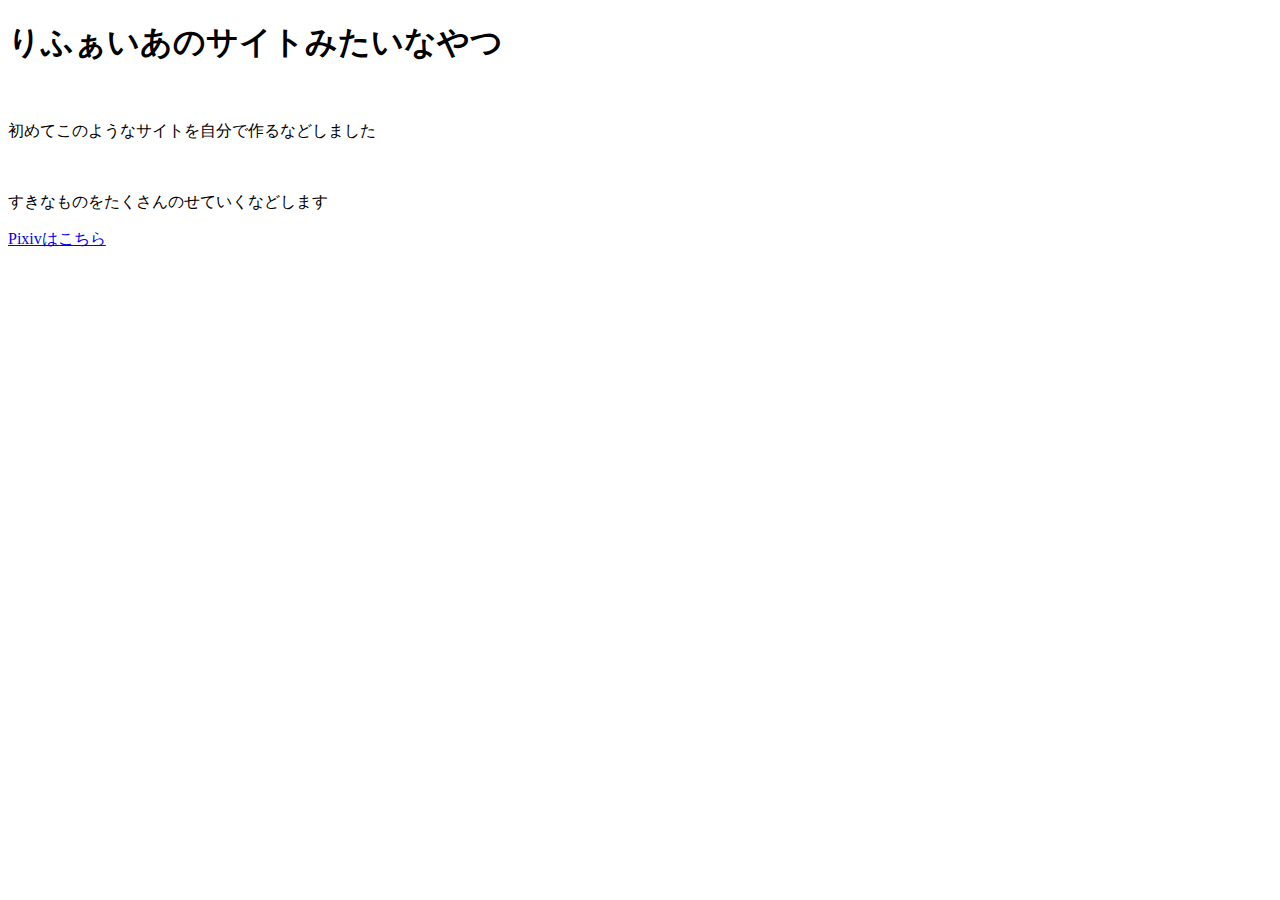
==== index.html @ e285d955 "内容はないよ" ====
<!DOCTYPE html>
<html>
    <head>
        <meta charset="utf-8">
        <meta name="viewport" content="width=device-width, initial-scale=1">
        <title>りふぁにゃどっとねっと</title>
        
    </head>
    <body>
        <h1>りふぁいあのサイトみたいなやつ</h1>
        <img src="C:\Users\refia\Desktop\練習用HTML\assets\github_readme_banner.png" alt="">
        <p>初めてこのようなサイトを自分で作るなどしました</p><br>
        <p>すきなものをたくさんのせていくなどします</p>
        <a href="https://www.pixiv.net/users/18753741">Pixivはこちら</a>
        
    </body>
</html>
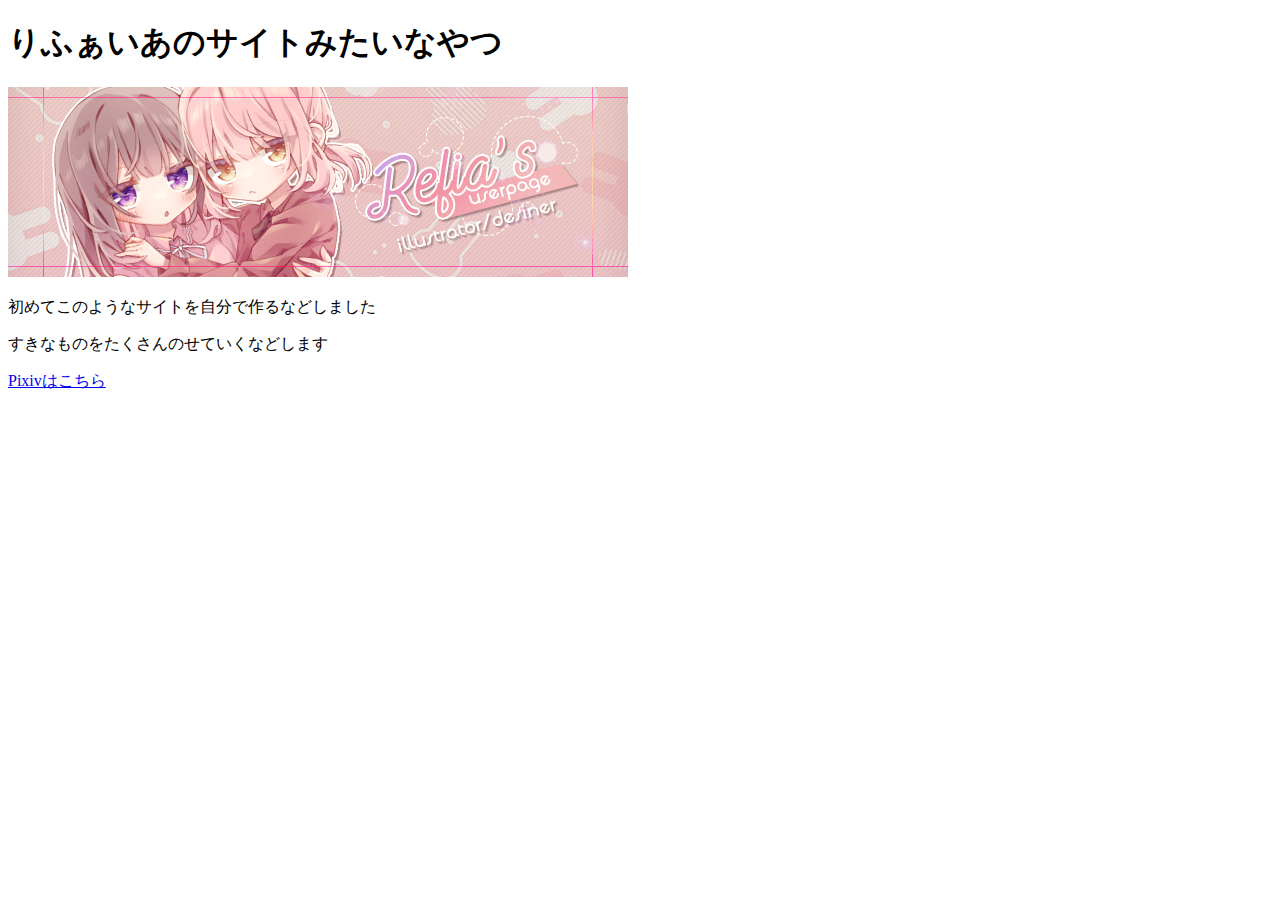
==== commit 0ff7a181: "リンクを修正" ====
--- a/index.html
+++ b/index.html
@@ -8,8 +8,8 @@
     </head>
     <body>
         <h1>りふぁいあのサイトみたいなやつ</h1>
-        <img src="C:\Users\refia\Desktop\練習用HTML\assets\github_readme_banner.png" alt="">
-        <p>初めてこのようなサイトを自分で作るなどしました</p><br>
+        <img src="/assets/github_readme_banner.png" alt="github_readme_banner">
+        <p>初めてこのようなサイトを自分で作るなどしました</p>
         <p>すきなものをたくさんのせていくなどします</p>
         <a href="https://www.pixiv.net/users/18753741">Pixivはこちら</a>
         
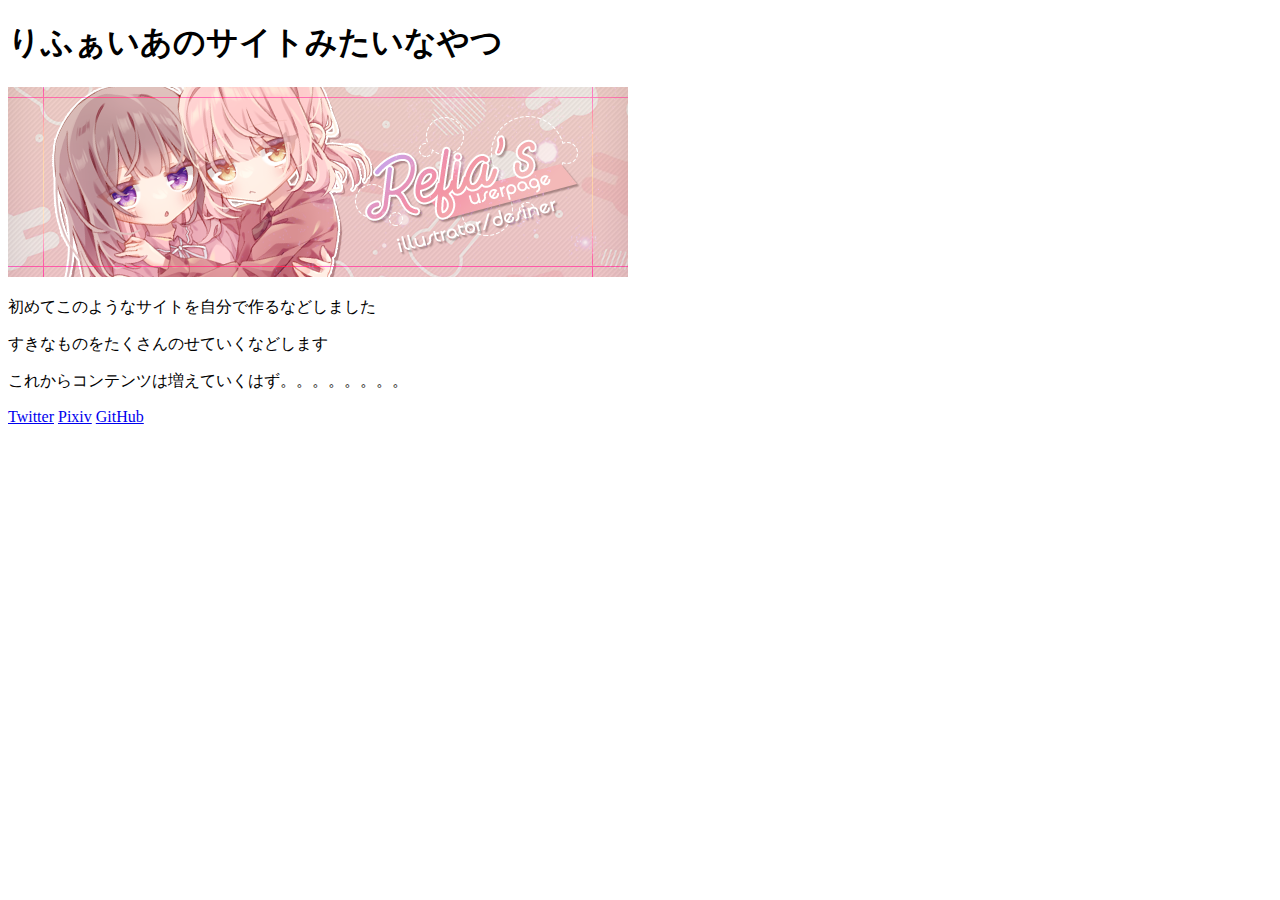
==== commit 9de1f78f: "簡易的にLinkを追加　まだ終わりではない" ====
--- a/index.html
+++ b/index.html
@@ -11,7 +11,11 @@
         <img src="/assets/github_readme_banner.png" alt="github_readme_banner">
         <p>初めてこのようなサイトを自分で作るなどしました</p>
         <p>すきなものをたくさんのせていくなどします</p>
-        <a href="https://www.pixiv.net/users/18753741">Pixivはこちら</a>
+        <p>これからコンテンツは増えていくはず。。。。。。。。</p>
+
+        <a href="https://twitter.com/shiromamashiro">Twitter</a>
+        <a href="https://www.pixiv.net/users/18753741">Pixiv</a>
+        <a href="https://github.com/refia72">GitHub</a>
         
     </body>
 </html>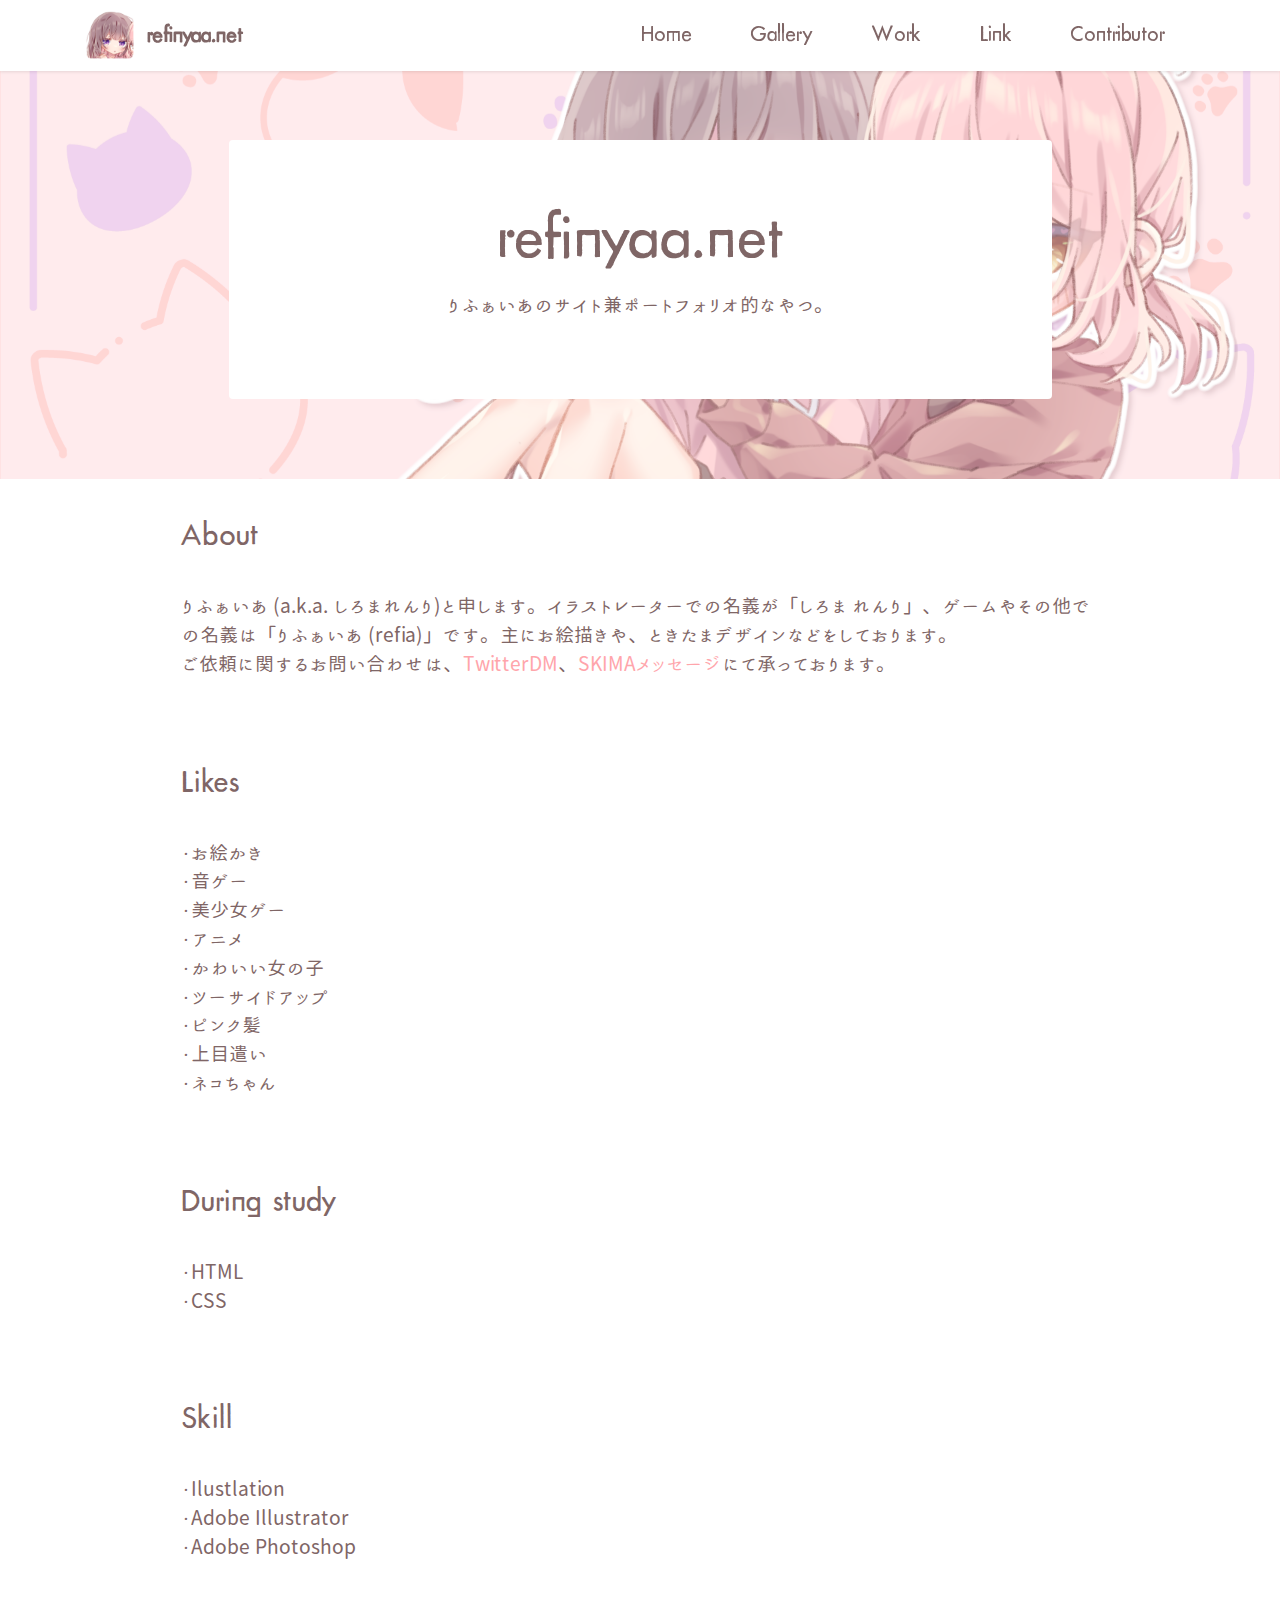
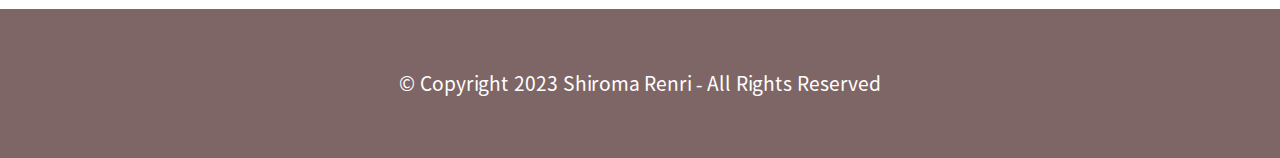
==== commit c1c413ab: "大幅に改変しました" ====
--- a/index.html
+++ b/index.html
@@ -1,21 +1,274 @@
 <!DOCTYPE html>
 <html>
-    <head>
-        <meta charset="utf-8">
-        <meta name="viewport" content="width=device-width, initial-scale=1">
-        <title>りふぁにゃどっとねっと</title>
-        
-    </head>
-    <body>
-        <h1>りふぁいあのサイトみたいなやつ</h1>
-        <img src="/assets/github_readme_banner.png" alt="github_readme_banner">
-        <p>初めてこのようなサイトを自分で作るなどしました</p>
-        <p>すきなものをたくさんのせていくなどします</p>
-        <p>これからコンテンツは増えていくはず。。。。。。。。</p>
-
-        <a href="https://twitter.com/shiromamashiro">Twitter</a>
-        <a href="https://www.pixiv.net/users/18753741">Pixiv</a>
-        <a href="https://github.com/refia72">GitHub</a>
-        
-    </body>
-</html>+  <head>
+    <!-- Site made with Mobirise Website Builder v5.8.0, https://mobirise.com -->
+    <meta charset="UTF-8" />
+    <meta http-equiv="X-UA-Compatible" content="IE=edge" />
+    <meta name="generator" content="Mobirise v5.8.0, mobirise.com" />
+    <meta
+      name="viewport"
+      content="width=device-width, initial-scale=1, minimum-scale=1"
+    />
+    <link
+      rel="shortcut icon"
+      href="assets/images/site-icon.png"
+      type="image/x-icon"
+    />
+    <meta name="description" content="" />
+
+    <title>Home</title>
+    <link rel="stylesheet" href="assets/bootstrap/css/bootstrap.min.css" />
+    <link rel="stylesheet" href="assets/bootstrap/css/bootstrap-grid.min.css" />
+    <link
+      rel="stylesheet"
+      href="assets/bootstrap/css/bootstrap-reboot.min.css"
+    />
+    <link rel="stylesheet" href="assets/parallax/jarallax.css" />
+    <link rel="stylesheet" href="assets/dropdown/css/style.css" />
+    <link rel="stylesheet" href="assets/socicon/css/styles.css" />
+    <link rel="stylesheet" href="assets/theme/css/style.css" />
+    <link href="assets/fonts/style.css" rel="stylesheet" />
+    <link
+      rel="preload"
+      as="style"
+      href="assets/mobirise/css/mbr-additional.css"
+    />
+    <link
+      rel="stylesheet"
+      href="assets/mobirise/css/mbr-additional.css"
+      type="text/css"
+    />
+  </head>
+  <body>
+    <section
+      data-bs-version="5.1"
+      class="menu menu1 cid-txlqwDf7pz"
+      once="menu"
+      id="menu1-2"
+    >
+      <nav class="navbar navbar-dropdown navbar-fixed-top navbar-expand-lg">
+        <div class="container">
+          <div class="navbar-brand">
+            <span class="navbar-logo">
+              <a href="index.html">
+                <img
+                  src="assets/images/site-icon.png"
+                  alt="Mobirise Website Builder"
+                  style="height: 3rem"
+                />
+              </a>
+            </span>
+            <span class="navbar-caption-wrap">
+              <a
+                class="navbar-caption text-danger text-primary display-4"
+                href="index.html"
+                >refinyaa.net</a
+              >
+            </span>
+          </div>
+          <button
+            class="navbar-toggler"
+            type="button"
+            data-toggle="collapse"
+            data-bs-toggle="collapse"
+            data-target="#navbarSupportedContent"
+            data-bs-target="#navbarSupportedContent"
+            aria-controls="navbarNavAltMarkup"
+            aria-expanded="false"
+            aria-label="Toggle navigation"
+          >
+            <div class="hamburger">
+              <span></span>
+              <span></span>
+              <span></span>
+              <span></span>
+            </div>
+          </button>
+          <div class="collapse navbar-collapse" id="navbarSupportedContent">
+            <ul
+              class="navbar-nav nav-dropdown nav-right"
+              data-app-modern-menu="true"
+            >
+              <li class="nav-item">
+                <a
+                  class="nav-link link text-danger text-primary display-4"
+                  href="index.html"
+                  >Home</a
+                >
+              </li>
+
+              <li class="nav-item">
+                <a
+                  class="nav-link link text-danger text-primary display-4"
+                  href="Gallery.html"
+                  >Gallery</a
+                >
+              </li>
+              <li class="nav-item">
+                <a
+                  class="nav-link link text-danger text-primary display-4"
+                  href="Work.html"
+                  >Work</a
+                >
+              </li>
+              <li class="nav-item">
+                <a
+                  class="nav-link link text-danger text-primary display-4"
+                  href="Link.html"
+                  >Link</a
+                >
+              </li>
+              <li class="nav-item">
+                <a
+                  class="nav-link link text-danger text-primary display-4"
+                  href="Contributor.html"
+                  >Contributor</a
+                >
+              </li>
+            </ul>
+          </div>
+        </div>
+      </nav>
+    </section>
+
+    <section
+      data-bs-version="5.1"
+      class="header12 cid-txlqCZ4Mmi mbr-parallax-background"
+      id="header12-3"
+    >
+      <div
+        class="mbr-overlay"
+        style="opacity: 0.3; background-color: rgb(255, 255, 255)"
+      ></div>
+      <div class="container">
+        <div class="row justify-content-center">
+          <div class="card col-12 col-md-12 col-lg-9">
+            <div class="card-wrapper">
+              <div class="card-box align-center">
+                <h1 class="card-title mbr-fonts-style mb-3 display-1">
+                  refinyaa.net<br />
+                </h1>
+                <p class="mbr-text mbr-fonts-style display-7">
+                  りふぁいあのサイト兼ポートフォリオ的なやつ。<br />
+                </p>
+              </div>
+            </div>
+          </div>
+        </div>
+      </div>
+    </section>
+
+    <section
+      data-bs-version="5.1"
+      class="content5 cid-txmIugR8KK"
+      id="content5-q"
+    >
+      <div class="container">
+        <div class="row justify-content-center">
+          <div class="col-md-12 col-lg-10">
+            <h4 class="mbr-section-subtitle mbr-fonts-style mb-4 display-5">
+              About
+            </h4>
+            <p class="mbr-text mbr-fonts-style display-7">
+              りふぁいあ (a.k.a.
+              しろまれんり)と申します。イラストレーターでの名義が「しろま
+              れんり」、ゲームやその他での名義は「りふぁいあ
+              (refia)」です。主にお絵描きや、ときたまデザインなどをしております。<br />ご依頼に関するお問い合わせは、<a
+                href="https://twitter.com/shiromamashiro"
+                class="text-primary"
+                target="_blank"
+                >TwitterDM</a
+              >、<a
+                href="https://skima.jp/profile?id=177930"
+                class="text-primary"
+                target="_blank"
+                >SKIMAメッセージ</a
+              >にて承っております。
+            </p>
+          </div>
+        </div>
+      </div>
+    </section>
+
+    <section
+      data-bs-version="5.1"
+      class="content5 cid-txmIuCW6CX"
+      id="content5-r"
+    >
+      <div class="container">
+        <div class="row justify-content-center">
+          <div class="col-md-12 col-lg-10">
+            <h4 class="mbr-section-subtitle mbr-fonts-style mb-4 display-5">
+              Likes
+            </h4>
+            <p class="mbr-text mbr-fonts-style display-7">
+              ・お絵かき <br />・音ゲー <br />・美少女ゲー <br />・アニメ
+              <br />・かわいい女の子 <br />・ツーサイドアップ
+              <br />・ピンク髪<br />・上目遣い<br />・ネコちゃん
+            </p>
+          </div>
+        </div>
+      </div>
+    </section>
+
+    <section
+      data-bs-version="5.1"
+      class="content5 cid-txmIuUqi4K"
+      id="content5-s"
+    >
+      <div class="container">
+        <div class="row justify-content-center">
+          <div class="col-md-12 col-lg-10">
+            <h4 class="mbr-section-subtitle mbr-fonts-style mb-4 display-5">
+              During study
+            </h4>
+            <p class="mbr-text mbr-fonts-style display-7">・HTML <br />・CSS</p>
+          </div>
+        </div>
+      </div>
+    </section>
+
+    <section
+      data-bs-version="5.1"
+      class="content5 cid-txmIv9cTzV"
+      id="content5-t"
+    >
+      <div class="container">
+        <div class="row justify-content-center">
+          <div class="col-md-12 col-lg-10">
+            <h4 class="mbr-section-subtitle mbr-fonts-style mb-4 display-5">
+              Skill
+            </h4>
+            <p class="mbr-text mbr-fonts-style display-7">
+              ・Ilustlation <br />・Adobe Illustrator <br />・Adobe Photoshop
+            </p>
+          </div>
+        </div>
+      </div>
+    </section>
+
+    <section
+      data-bs-version="5.1"
+      class="footer7 cid-txmFjhHbvr"
+      once="footers"
+      id="footer7-n"
+    >
+      <div class="container">
+        <div class="media-container-row align-center mbr-white">
+          <div class="col-12">
+            <p class="mbr-text mb-0 mbr-fonts-style display-7">
+              © Copyright 2023 Shiroma Renri - All Rights Reserved
+            </p>
+          </div>
+        </div>
+      </div>
+    </section>
+
+    <script src="assets/bootstrap/js/bootstrap.bundle.min.js"></script>
+    <script src="assets/parallax/jarallax.js"></script>
+    <script src="assets/smoothscroll/smooth-scroll.js"></script>
+    <script src="assets/ytplayer/index.js"></script>
+    <script src="assets/dropdown/js/navbar-dropdown.js"></script>
+    <script src="assets/theme/js/script.js"></script>
+  </body>
+</html>
--- a/assets/parallax/jarallax.css
+++ b/assets/parallax/jarallax.css
@@ -0,0 +1,15 @@
+.jarallax {
+    position: relative;
+    z-index: 0;
+}
+.jarallax > .jarallax-img {
+    position: absolute;
+    object-fit: cover;
+    /* support for plugin https://github.com/bfred-it/object-fit-images */
+    font-family: 'object-fit: cover;';
+    top: 0;
+    left: 0;
+    width: 100%;
+    height: 100%;
+    z-index: -1;
+}--- a/assets/dropdown/css/style.css
+++ b/assets/dropdown/css/style.css
@@ -0,0 +1,265 @@
+.navbar-dropdown {
+  left: 0;
+  padding: 0;
+  position: absolute;
+  right: 0;
+  top: 0;
+  transition: all 0.45s ease;
+  z-index: 1030;
+  background: #282828; }
+  .navbar-dropdown .navbar-logo {
+    margin-right: 0.8rem;
+    transition: margin 0.3s ease-in-out;
+    vertical-align: middle; }
+    .navbar-dropdown .navbar-logo img {
+      height: 3.125rem;
+      transition: all 0.3s ease-in-out; }
+    .navbar-dropdown .navbar-logo.mbr-iconfont {
+      font-size: 3.125rem;
+      line-height: 3.125rem; }
+  .navbar-dropdown .navbar-caption {
+    font-weight: 700;
+    white-space: normal;
+    vertical-align: -4px;
+    line-height: 3.125rem !important; }
+    .navbar-dropdown .navbar-caption, .navbar-dropdown .navbar-caption:hover {
+      color: inherit;
+      text-decoration: none; }
+  .navbar-dropdown .mbr-iconfont + .navbar-caption {
+    vertical-align: -1px; }
+  .navbar-dropdown.navbar-fixed-top {
+    position: fixed; }
+  .navbar-dropdown .navbar-brand span {
+    vertical-align: -4px; }
+  .navbar-dropdown.bg-color.transparent {
+    background: none; }
+  .navbar-dropdown.navbar-short .navbar-brand {
+    padding: 0.625rem 0; }
+    .navbar-dropdown.navbar-short .navbar-brand span {
+      vertical-align: -1px; }
+  .navbar-dropdown.navbar-short .navbar-caption {
+    line-height: 2.375rem !important;
+    vertical-align: -2px; }
+  .navbar-dropdown.navbar-short .navbar-logo {
+    margin-right: 0.5rem; }
+    .navbar-dropdown.navbar-short .navbar-logo img {
+      height: 2.375rem; }
+    .navbar-dropdown.navbar-short .navbar-logo.mbr-iconfont {
+      font-size: 2.375rem;
+      line-height: 2.375rem; }
+  .navbar-dropdown.navbar-short .mbr-table-cell {
+    height: 3.625rem; }
+  .navbar-dropdown .navbar-close {
+    left: 0.6875rem;
+    position: fixed;
+    top: 0.75rem;
+    z-index: 1000; }
+  .navbar-dropdown .hamburger-icon {
+    content: "";
+    display: inline-block;
+    vertical-align: middle;
+    width: 16px;
+    -webkit-box-shadow: 0 -6px 0 1px #282828,0 0 0 1px #282828,0 6px 0 1px #282828;
+    -moz-box-shadow: 0 -6px 0 1px #282828,0 0 0 1px #282828,0 6px 0 1px #282828;
+    box-shadow: 0 -6px 0 1px #282828,0 0 0 1px #282828,0 6px 0 1px #282828; }
+
+.dropdown-menu .dropdown-toggle[data-toggle="dropdown-submenu"]::after {
+  border-bottom: 0.35em solid transparent;
+  border-left: 0.35em solid;
+  border-right: 0;
+  border-top: 0.35em solid transparent;
+  margin-left: 0.3rem; }
+
+.dropdown-menu .dropdown-item:focus {
+  outline: 0; }
+
+.nav-dropdown {
+  font-size: 0.75rem;
+  font-weight: 500;
+  height: auto !important; }
+  .nav-dropdown .nav-btn {
+    padding-left: 1rem; }
+  .nav-dropdown .link {
+    margin: .667em 1.667em;
+    font-weight: 500;
+    padding: 0;
+    transition: color .2s ease-in-out; }
+    .nav-dropdown .link.dropdown-toggle {
+      margin-right: 2.583em; }
+      .nav-dropdown .link.dropdown-toggle::after {
+        margin-left: .25rem;
+        border-top: 0.35em solid;
+        border-right: 0.35em solid transparent;
+        border-left: 0.35em solid transparent;
+        border-bottom: 0; }
+      .nav-dropdown .link.dropdown-toggle[aria-expanded="true"] {
+        margin: 0;
+        padding: 0.667em 3.263em  0.667em 1.667em; }
+  .nav-dropdown .link::after,
+  .nav-dropdown .dropdown-item::after {
+    color: inherit; }
+  .nav-dropdown .btn {
+    font-size: 0.75rem;
+    font-weight: 700;
+    letter-spacing: 0;
+    margin-bottom: 0;
+    padding-left: 1.25rem;
+    padding-right: 1.25rem; }
+  .nav-dropdown .dropdown-menu {
+    border-radius: 0;
+    border: 0;
+    left: 0;
+    margin: 0;
+    padding-bottom: 1.25rem;
+    padding-top: 1.25rem;
+    position: relative; }
+  .nav-dropdown .dropdown-submenu {
+    margin-left: 0.125rem;
+    top: 0; }
+  .nav-dropdown .dropdown-item {
+    font-weight: 500;
+    line-height: 2;
+    padding: 0.3846em 4.615em 0.3846em 1.5385em;
+    position: relative;
+    transition: color .2s ease-in-out, background-color .2s ease-in-out; }
+    .nav-dropdown .dropdown-item::after {
+      margin-top: -0.3077em;
+      position: absolute;
+      right: 1.1538em;
+      top: 50%; }
+    .nav-dropdown .dropdown-item:focus, .nav-dropdown .dropdown-item:hover {
+      background: none; }
+
+@media (max-width: 767px) {
+  .nav-dropdown.navbar-toggleable-sm {
+    bottom: 0;
+    display: none;
+    left: 0;
+    overflow-x: hidden;
+    position: fixed;
+    top: 0;
+    transform: translateX(-100%);
+    -ms-transform: translateX(-100%);
+    -webkit-transform: translateX(-100%);
+    width: 18.75rem;
+    z-index: 999; } }
+.nav-dropdown.navbar-toggleable-xl {
+  bottom: 0;
+  display: none;
+  left: 0;
+  overflow-x: hidden;
+  position: fixed;
+  top: 0;
+  transform: translateX(-100%);
+  -ms-transform: translateX(-100%);
+  -webkit-transform: translateX(-100%);
+  width: 18.75rem;
+  z-index: 999; }
+
+.nav-dropdown-sm {
+  display: block !important;
+  overflow-x: hidden;
+  overflow: auto;
+  padding-top: 3.875rem; }
+  .nav-dropdown-sm::after {
+    content: "";
+    display: block;
+    height: 3rem;
+    width: 100%; }
+  .nav-dropdown-sm.collapse.in ~ .navbar-close {
+    display: block !important; }
+  .nav-dropdown-sm.collapsing, .nav-dropdown-sm.collapse.in {
+    transform: translateX(0);
+    -ms-transform: translateX(0);
+    -webkit-transform: translateX(0);
+    transition: all 0.25s ease-out;
+    -webkit-transition: all 0.25s ease-out;
+    background: #282828; }
+  .nav-dropdown-sm.collapsing[aria-expanded="false"] {
+    transform: translateX(-100%);
+    -ms-transform: translateX(-100%);
+    -webkit-transform: translateX(-100%); }
+  .nav-dropdown-sm .nav-item {
+    display: block;
+    margin-left: 0 !important;
+    padding-left: 0; }
+  .nav-dropdown-sm .link,
+  .nav-dropdown-sm .dropdown-item {
+    border-top: 1px dotted rgba(255, 255, 255, 0.1);
+    font-size: 0.8125rem;
+    line-height: 1.6;
+    margin: 0 !important;
+    padding: 0.875rem 2.4rem 0.875rem 1.5625rem !important;
+    position: relative;
+    white-space: normal; }
+    .nav-dropdown-sm .link:focus, .nav-dropdown-sm .link:hover,
+    .nav-dropdown-sm .dropdown-item:focus,
+    .nav-dropdown-sm .dropdown-item:hover {
+      background: rgba(0, 0, 0, 0.2) !important;
+      color: #c0a375; }
+  .nav-dropdown-sm .nav-btn {
+    position: relative;
+    padding: 1.5625rem 1.5625rem 0 1.5625rem; }
+    .nav-dropdown-sm .nav-btn::before {
+      border-top: 1px dotted rgba(255, 255, 255, 0.1);
+      content: "";
+      left: 0;
+      position: absolute;
+      top: 0;
+      width: 100%; }
+    .nav-dropdown-sm .nav-btn + .nav-btn {
+      padding-top: 0.625rem; }
+      .nav-dropdown-sm .nav-btn + .nav-btn::before {
+        display: none; }
+  .nav-dropdown-sm .btn {
+    padding: 0.625rem 0; }
+  .nav-dropdown-sm .dropdown-toggle[data-toggle="dropdown-submenu"]::after {
+    margin-left: .25rem;
+    border-top: 0.35em solid;
+    border-right: 0.35em solid transparent;
+    border-left: 0.35em solid transparent;
+    border-bottom: 0; }
+  .nav-dropdown-sm .dropdown-toggle[data-toggle="dropdown-submenu"][aria-expanded="true"]::after {
+    border-top: 0;
+    border-right: 0.35em solid transparent;
+    border-left: 0.35em solid transparent;
+    border-bottom: 0.35em solid; }
+  .nav-dropdown-sm .dropdown-menu {
+    margin: 0;
+    padding: 0;
+    position: relative;
+    top: 0;
+    left: 0;
+    width: 100%;
+    border: 0;
+    float: none;
+    border-radius: 0;
+    background: none; }
+  .nav-dropdown-sm .dropdown-submenu {
+    left: 100%;
+    margin-left: 0.125rem;
+    margin-top: -1.25rem;
+    top: 0; }
+
+.navbar-toggleable-sm .nav-dropdown .dropdown-menu {
+  position: absolute; }
+
+.navbar-toggleable-sm .nav-dropdown .dropdown-submenu {
+  left: 100%;
+  margin-left: 0.125rem;
+  margin-top: -1.25rem;
+  top: 0; }
+
+.navbar-toggleable-sm.opened .nav-dropdown .dropdown-menu {
+  position: relative; }
+
+.navbar-toggleable-sm.opened .nav-dropdown .dropdown-submenu {
+  left: 0;
+  margin-left: 00rem;
+  margin-top: 0rem;
+  top: 0; }
+
+.is-builder .nav-dropdown.collapsing {
+  transition: none !important; }
+
+
--- a/assets/socicon/css/styles.css
+++ b/assets/socicon/css/styles.css
@@ -0,0 +1,934 @@
+@charset "UTF-8";
+
+@font-face {
+  font-family: 'Socicon';
+  src:  url('../fonts/socicon.eot');
+  src:  url('../fonts/socicon.eot?#iefix') format('embedded-opentype'),
+    url('../fonts/socicon.woff2') format('woff2'),
+    url('../fonts/socicon.ttf') format('truetype'),
+    url('../fonts/socicon.woff') format('woff'),
+    url('../fonts/socicon.svg#socicon') format('svg');
+  font-weight: normal;
+  font-style: normal;
+  font-display: swap;
+}
+
+[data-icon]:before {
+  font-family: "socicon" !important;
+  content: attr(data-icon);
+  font-style: normal !important;
+  font-weight: normal !important;
+  font-variant: normal !important;
+  text-transform: none !important;
+  speak: none;
+  line-height: 1;
+  -webkit-font-smoothing: antialiased;
+  -moz-osx-font-smoothing: grayscale;
+}
+
+[class^="socicon-"], [class*=" socicon-"] {
+  /* use !important to prevent issues with browser extensions that change fonts */
+  font-family: 'Socicon' !important;
+  speak: none;
+  font-style: normal;
+  font-weight: normal;
+  font-variant: normal;
+  text-transform: none;
+  line-height: 1;
+
+  /* Better Font Rendering =========== */
+  -webkit-font-smoothing: antialiased;
+  -moz-osx-font-smoothing: grayscale;
+}
+
+.socicon-eitaa:before {
+  content: "\e97c";
+}
+.socicon-soroush:before {
+  content: "\e97d";
+}
+.socicon-bale:before {
+  content: "\e97e";
+}
+.socicon-zazzle:before {
+  content: "\e97b";
+}
+.socicon-society6:before {
+  content: "\e97a";
+}
+.socicon-redbubble:before {
+  content: "\e979";
+}
+.socicon-avvo:before {
+  content: "\e978";
+}
+.socicon-stitcher:before {
+  content: "\e977";
+}
+.socicon-googlehangouts:before {
+  content: "\e974";
+}
+.socicon-dlive:before {
+  content: "\e975";
+}
+.socicon-vsco:before {
+  content: "\e976";
+}
+.socicon-flipboard:before {
+  content: "\e973";
+}
+.socicon-ubuntu:before {
+  content: "\e958";
+}
+.socicon-artstation:before {
+  content: "\e959";
+}
+.socicon-invision:before {
+  content: "\e95a";
+}
+.socicon-torial:before {
+  content: "\e95b";
+}
+.socicon-collectorz:before {
+  content: "\e95c";
+}
+.socicon-seenthis:before {
+  content: "\e95d";
+}
+.socicon-googleplaymusic:before {
+  content: "\e95e";
+}
+.socicon-debian:before {
+  content: "\e95f";
+}
+.socicon-filmfreeway:before {
+  content: "\e960";
+}
+.socicon-gnome:before {
+  content: "\e961";
+}
+.socicon-itchio:before {
+  content: "\e962";
+}
+.socicon-jamendo:before {
+  content: "\e963";
+}
+.socicon-mix:before {
+  content: "\e964";
+}
+.socicon-sharepoint:before {
+  content: "\e965";
+}
+.socicon-tinder:before {
+  content: "\e966";
+}
+.socicon-windguru:before {
+  content: "\e967";
+}
+.socicon-cdbaby:before {
+  content: "\e968";
+}
+.socicon-elementaryos:before {
+  content: "\e969";
+}
+.socicon-stage32:before {
+  content: "\e96a";
+}
+.socicon-tiktok:before {
+  content: "\e96b";
+}
+.socicon-gitter:before {
+  content: "\e96c";
+}
+.socicon-letterboxd:before {
+  content: "\e96d";
+}
+.socicon-threema:before {
+  content: "\e96e";
+}
+.socicon-splice:before {
+  content: "\e96f";
+}
+.socicon-metapop:before {
+  content: "\e970";
+}
+.socicon-naver:before {
+  content: "\e971";
+}
+.socicon-remote:before {
+  content: "\e972";
+}
+.socicon-internet:before {
+  content: "\e957";
+}
+.socicon-moddb:before {
+  content: "\e94b";
+}
+.socicon-indiedb:before {
+  content: "\e94c";
+}
+.socicon-traxsource:before {
+  content: "\e94d";
+}
+.socicon-gamefor:before {
+  content: "\e94e";
+}
+.socicon-pixiv:before {
+  content: "\e94f";
+}
+.socicon-myanimelist:before {
+  content: "\e950";
+}
+.socicon-blackberry:before {
+  content: "\e951";
+}
+.socicon-wickr:before {
+  content: "\e952";
+}
+.socicon-spip:before {
+  content: "\e953";
+}
+.socicon-napster:before {
+  content: "\e954";
+}
+.socicon-beatport:before {
+  content: "\e955";
+}
+.socicon-hackerone:before {
+  content: "\e956";
+}
+.socicon-hackernews:before {
+  content: "\e946";
+}
+.socicon-smashwords:before {
+  content: "\e947";
+}
+.socicon-kobo:before {
+  content: "\e948";
+}
+.socicon-bookbub:before {
+  content: "\e949";
+}
+.socicon-mailru:before {
+  content: "\e94a";
+}
+.socicon-gitlab:before {
+  content: "\e945";
+}
+.socicon-instructables:before {
+  content: "\e944";
+}
+.socicon-portfolio:before {
+  content: "\e943";
+}
+.socicon-codered:before {
+  content: "\e940";
+}
+.socicon-origin:before {
+  content: "\e941";
+}
+.socicon-nextdoor:before {
+  content: "\e942";
+}
+.socicon-udemy:before {
+  content: "\e93f";
+}
+.socicon-livemaster:before {
+  content: "\e93e";
+}
+.socicon-crunchbase:before {
+  content: "\e93b";
+}
+.socicon-homefy:before {
+  content: "\e93c";
+}
+.socicon-calendly:before {
+  content: "\e93d";
+}
+.socicon-realtor:before {
+  content: "\e90f";
+}
+.socicon-tidal:before {
+  content: "\e910";
+}
+.socicon-qobuz:before {
+  content: "\e911";
+}
+.socicon-natgeo:before {
+  content: "\e912";
+}
+.socicon-mastodon:before {
+  content: "\e913";
+}
+.socicon-unsplash:before {
+  content: "\e914";
+}
+.socicon-homeadvisor:before {
+  content: "\e915";
+}
+.socicon-angieslist:before {
+  content: "\e916";
+}
+.socicon-codepen:before {
+  content: "\e917";
+}
+.socicon-slack:before {
+  content: "\e918";
+}
+.socicon-openaigym:before {
+  content: "\e919";
+}
+.socicon-logmein:before {
+  content: "\e91a";
+}
+.socicon-fiverr:before {
+  content: "\e91b";
+}
+.socicon-gotomeeting:before {
+  content: "\e91c";
+}
+.socicon-aliexpress:before {
+  content: "\e91d";
+}
+.socicon-guru:before {
+  content: "\e91e";
+}
+.socicon-appstore:before {
+  content: "\e91f";
+}
+.socicon-homes:before {
+  content: "\e920";
+}
+.socicon-zoom:before {
+  content: "\e921";
+}
+.socicon-alibaba:before {
+  content: "\e922";
+}
+.socicon-craigslist:before {
+  content: "\e923";
+}
+.socicon-wix:before {
+  content: "\e924";
+}
+.socicon-redfin:before {
+  content: "\e925";
+}
+.socicon-googlecalendar:before {
+  content: "\e926";
+}
+.socicon-shopify:before {
+  content: "\e927";
+}
+.socicon-freelancer:before {
+  content: "\e928";
+}
+.socicon-seedrs:before {
+  content: "\e929";
+}
+.socicon-bing:before {
+  content: "\e92a";
+}
+.socicon-doodle:before {
+  content: "\e92b";
+}
+.socicon-bonanza:before {
+  content: "\e92c";
+}
+.socicon-squarespace:before {
+  content: "\e92d";
+}
+.socicon-toptal:before {
+  content: "\e92e";
+}
+.socicon-gust:before {
+  content: "\e92f";
+}
+.socicon-ask:before {
+  content: "\e930";
+}
+.socicon-trulia:before {
+  content: "\e931";
+}
+.socicon-loomly:before {
+  content: "\e932";
+}
+.socicon-ghost:before {
+  content: "\e933";
+}
+.socicon-upwork:before {
+  content: "\e934";
+}
+.socicon-fundable:before {
+  content: "\e935";
+}
+.socicon-booking:before {
+  content: "\e936";
+}
+.socicon-googlemaps:before {
+  content: "\e937";
+}
+.socicon-zillow:before {
+  content: "\e938";
+}
+.socicon-niconico:before {
+  content: "\e939";
+}
+.socicon-toneden:before {
+  content: "\e93a";
+}
+.socicon-augment:before {
+  content: "\e908";
+}
+.socicon-bitbucket:before {
+  content: "\e909";
+}
+.socicon-fyuse:before {
+  content: "\e90a";
+}
+.socicon-yt-gaming:before {
+  content: "\e90b";
+}
+.socicon-sketchfab:before {
+  content: "\e90c";
+}
+.socicon-mobcrush:before {
+  content: "\e90d";
+}
+.socicon-microsoft:before {
+  content: "\e90e";
+}
+.socicon-pandora:before {
+  content: "\e907";
+}
+.socicon-messenger:before {
+  content: "\e906";
+}
+.socicon-gamewisp:before {
+  content: "\e905";
+}
+.socicon-bloglovin:before {
+  content: "\e904";
+}
+.socicon-tunein:before {
+  content: "\e903";
+}
+.socicon-gamejolt:before {
+  content: "\e901";
+}
+.socicon-trello:before {
+  content: "\e902";
+}
+.socicon-spreadshirt:before {
+  content: "\e900";
+}
+.socicon-500px:before {
+  content: "\e000";
+}
+.socicon-8tracks:before {
+  content: "\e001";
+}
+.socicon-airbnb:before {
+  content: "\e002";
+}
+.socicon-alliance:before {
+  content: "\e003";
+}
+.socicon-amazon:before {
+  content: "\e004";
+}
+.socicon-amplement:before {
+  content: "\e005";
+}
+.socicon-android:before {
+  content: "\e006";
+}
+.socicon-angellist:before {
+  content: "\e007";
+}
+.socicon-apple:before {
+  content: "\e008";
+}
+.socicon-appnet:before {
+  content: "\e009";
+}
+.socicon-baidu:before {
+  content: "\e00a";
+}
+.socicon-bandcamp:before {
+  content: "\e00b";
+}
+.socicon-battlenet:before {
+  content: "\e00c";
+}
+.socicon-mixer:before {
+  content: "\e00d";
+}
+.socicon-bebee:before {
+  content: "\e00e";
+}
+.socicon-bebo:before {
+  content: "\e00f";
+}
+.socicon-behance:before {
+  content: "\e010";
+}
+.socicon-blizzard:before {
+  content: "\e011";
+}
+.socicon-blogger:before {
+  content: "\e012";
+}
+.socicon-buffer:before {
+  content: "\e013";
+}
+.socicon-chrome:before {
+  content: "\e014";
+}
+.socicon-coderwall:before {
+  content: "\e015";
+}
+.socicon-curse:before {
+  content: "\e016";
+}
+.socicon-dailymotion:before {
+  content: "\e017";
+}
+.socicon-deezer:before {
+  content: "\e018";
+}
+.socicon-delicious:before {
+  content: "\e019";
+}
+.socicon-deviantart:before {
+  content: "\e01a";
+}
+.socicon-diablo:before {
+  content: "\e01b";
+}
+.socicon-digg:before {
+  content: "\e01c";
+}
+.socicon-discord:before {
+  content: "\e01d";
+}
+.socicon-disqus:before {
+  content: "\e01e";
+}
+.socicon-douban:before {
+  content: "\e01f";
+}
+.socicon-draugiem:before {
+  content: "\e020";
+}
+.socicon-dribbble:before {
+  content: "\e021";
+}
+.socicon-drupal:before {
+  content: "\e022";
+}
+.socicon-ebay:before {
+  content: "\e023";
+}
+.socicon-ello:before {
+  content: "\e024";
+}
+.socicon-endomodo:before {
+  content: "\e025";
+}
+.socicon-envato:before {
+  content: "\e026";
+}
+.socicon-etsy:before {
+  content: "\e027";
+}
+.socicon-facebook:before {
+  content: "\e028";
+}
+.socicon-feedburner:before {
+  content: "\e029";
+}
+.socicon-filmweb:before {
+  content: "\e02a";
+}
+.socicon-firefox:before {
+  content: "\e02b";
+}
+.socicon-flattr:before {
+  content: "\e02c";
+}
+.socicon-flickr:before {
+  content: "\e02d";
+}
+.socicon-formulr:before {
+  content: "\e02e";
+}
+.socicon-forrst:before {
+  content: "\e02f";
+}
+.socicon-foursquare:before {
+  content: "\e030";
+}
+.socicon-friendfeed:before {
+  content: "\e031";
+}
+.socicon-github:before {
+  content: "\e032";
+}
+.socicon-goodreads:before {
+  content: "\e033";
+}
+.socicon-google:before {
+  content: "\e034";
+}
+.socicon-googlescholar:before {
+  content: "\e035";
+}
+.socicon-googlegroups:before {
+  content: "\e036";
+}
+.socicon-googlephotos:before {
+  content: "\e037";
+}
+.socicon-googleplus:before {
+  content: "\e038";
+}
+.socicon-grooveshark:before {
+  content: "\e039";
+}
+.socicon-hackerrank:before {
+  content: "\e03a";
+}
+.socicon-hearthstone:before {
+  content: "\e03b";
+}
+.socicon-hellocoton:before {
+  content: "\e03c";
+}
+.socicon-heroes:before {
+  content: "\e03d";
+}
+.socicon-smashcast:before {
+  content: "\e03e";
+}
+.socicon-horde:before {
+  content: "\e03f";
+}
+.socicon-houzz:before {
+  content: "\e040";
+}
+.socicon-icq:before {
+  content: "\e041";
+}
+.socicon-identica:before {
+  content: "\e042";
+}
+.socicon-imdb:before {
+  content: "\e043";
+}
+.socicon-instagram:before {
+  content: "\e044";
+}
+.socicon-issuu:before {
+  content: "\e045";
+}
+.socicon-istock:before {
+  content: "\e046";
+}
+.socicon-itunes:before {
+  content: "\e047";
+}
+.socicon-keybase:before {
+  content: "\e048";
+}
+.socicon-lanyrd:before {
+  content: "\e049";
+}
+.socicon-lastfm:before {
+  content: "\e04a";
+}
+.socicon-line:before {
+  content: "\e04b";
+}
+.socicon-linkedin:before {
+  content: "\e04c";
+}
+.socicon-livejournal:before {
+  content: "\e04d";
+}
+.socicon-lyft:before {
+  content: "\e04e";
+}
+.socicon-macos:before {
+  content: "\e04f";
+}
+.socicon-mail:before {
+  content: "\e050";
+}
+.socicon-medium:before {
+  content: "\e051";
+}
+.socicon-meetup:before {
+  content: "\e052";
+}
+.socicon-mixcloud:before {
+  content: "\e053";
+}
+.socicon-modelmayhem:before {
+  content: "\e054";
+}
+.socicon-mumble:before {
+  content: "\e055";
+}
+.socicon-myspace:before {
+  content: "\e056";
+}
+.socicon-newsvine:before {
+  content: "\e057";
+}
+.socicon-nintendo:before {
+  content: "\e058";
+}
+.socicon-npm:before {
+  content: "\e059";
+}
+.socicon-odnoklassniki:before {
+  content: "\e05a";
+}
+.socicon-openid:before {
+  content: "\e05b";
+}
+.socicon-opera:before {
+  content: "\e05c";
+}
+.socicon-outlook:before {
+  content: "\e05d";
+}
+.socicon-overwatch:before {
+  content: "\e05e";
+}
+.socicon-patreon:before {
+  content: "\e05f";
+}
+.socicon-paypal:before {
+  content: "\e060";
+}
+.socicon-periscope:before {
+  content: "\e061";
+}
+.socicon-persona:before {
+  content: "\e062";
+}
+.socicon-pinterest:before {
+  content: "\e063";
+}
+.socicon-play:before {
+  content: "\e064";
+}
+.socicon-player:before {
+  content: "\e065";
+}
+.socicon-playstation:before {
+  content: "\e066";
+}
+.socicon-pocket:before {
+  content: "\e067";
+}
+.socicon-qq:before {
+  content: "\e068";
+}
+.socicon-quora:before {
+  content: "\e069";
+}
+.socicon-raidcall:before {
+  content: "\e06a";
+}
+.socicon-ravelry:before {
+  content: "\e06b";
+}
+.socicon-reddit:before {
+  content: "\e06c";
+}
+.socicon-renren:before {
+  content: "\e06d";
+}
+.socicon-researchgate:before {
+  content: "\e06e";
+}
+.socicon-residentadvisor:before {
+  content: "\e06f";
+}
+.socicon-reverbnation:before {
+  content: "\e070";
+}
+.socicon-rss:before {
+  content: "\e071";
+}
+.socicon-sharethis:before {
+  content: "\e072";
+}
+.socicon-skype:before {
+  content: "\e073";
+}
+.socicon-slideshare:before {
+  content: "\e074";
+}
+.socicon-smugmug:before {
+  content: "\e075";
+}
+.socicon-snapchat:before {
+  content: "\e076";
+}
+.socicon-songkick:before {
+  content: "\e077";
+}
+.socicon-soundcloud:before {
+  content: "\e078";
+}
+.socicon-spotify:before {
+  content: "\e079";
+}
+.socicon-stackexchange:before {
+  content: "\e07a";
+}
+.socicon-stackoverflow:before {
+  content: "\e07b";
+}
+.socicon-starcraft:before {
+  content: "\e07c";
+}
+.socicon-stayfriends:before {
+  content: "\e07d";
+}
+.socicon-steam:before {
+  content: "\e07e";
+}
+.socicon-storehouse:before {
+  content: "\e07f";
+}
+.socicon-strava:before {
+  content: "\e080";
+}
+.socicon-streamjar:before {
+  content: "\e081";
+}
+.socicon-stumbleupon:before {
+  content: "\e082";
+}
+.socicon-swarm:before {
+  content: "\e083";
+}
+.socicon-teamspeak:before {
+  content: "\e084";
+}
+.socicon-teamviewer:before {
+  content: "\e085";
+}
+.socicon-technorati:before {
+  content: "\e086";
+}
+.socicon-telegram:before {
+  content: "\e087";
+}
+.socicon-tripadvisor:before {
+  content: "\e088";
+}
+.socicon-tripit:before {
+  content: "\e089";
+}
+.socicon-triplej:before {
+  content: "\e08a";
+}
+.socicon-tumblr:before {
+  content: "\e08b";
+}
+.socicon-twitch:before {
+  content: "\e08c";
+}
+.socicon-twitter:before {
+  content: "\e08d";
+}
+.socicon-uber:before {
+  content: "\e08e";
+}
+.socicon-ventrilo:before {
+  content: "\e08f";
+}
+.socicon-viadeo:before {
+  content: "\e090";
+}
+.socicon-viber:before {
+  content: "\e091";
+}
+.socicon-viewbug:before {
+  content: "\e092";
+}
+.socicon-vimeo:before {
+  content: "\e093";
+}
+.socicon-vine:before {
+  content: "\e094";
+}
+.socicon-vkontakte:before {
+  content: "\e095";
+}
+.socicon-warcraft:before {
+  content: "\e096";
+}
+.socicon-wechat:before {
+  content: "\e097";
+}
+.socicon-weibo:before {
+  content: "\e098";
+}
+.socicon-whatsapp:before {
+  content: "\e099";
+}
+.socicon-wikipedia:before {
+  content: "\e09a";
+}
+.socicon-windows:before {
+  content: "\e09b";
+}
+.socicon-wordpress:before {
+  content: "\e09c";
+}
+.socicon-wykop:before {
+  content: "\e09d";
+}
+.socicon-xbox:before {
+  content: "\e09e";
+}
+.socicon-xing:before {
+  content: "\e09f";
+}
+.socicon-yahoo:before {
+  content: "\e0a0";
+}
+.socicon-yammer:before {
+  content: "\e0a1";
+}
+.socicon-yandex:before {
+  content: "\e0a2";
+}
+.socicon-yelp:before {
+  content: "\e0a3";
+}
+.socicon-younow:before {
+  content: "\e0a4";
+}
+.socicon-youtube:before {
+  content: "\e0a5";
+}
+.socicon-zapier:before {
+  content: "\e0a6";
+}
+.socicon-zerply:before {
+  content: "\e0a7";
+}
+.socicon-zomato:before {
+  content: "\e0a8";
+}
+.socicon-zynga:before {
+  content: "\e0a9";
+}
--- a/assets/theme/css/style.css
+++ b/assets/theme/css/style.css
@@ -0,0 +1,961 @@
+@charset "UTF-8";
+section {
+  background-color: #ffffff;
+}
+
+body {
+  font-style: normal;
+  line-height: 1.5;
+  font-weight: 400;
+  color: #232323;
+  position: relative;
+}
+
+button {
+  background-color: transparent;
+  border-color: transparent;
+}
+
+section,
+.container,
+.container-fluid {
+  position: relative;
+  word-wrap: break-word;
+}
+
+a.mbr-iconfont:hover {
+  text-decoration: none;
+}
+
+.article .lead p,
+.article .lead ul,
+.article .lead ol,
+.article .lead pre,
+.article .lead blockquote {
+  margin-bottom: 0;
+}
+
+a {
+  font-style: normal;
+  font-weight: 400;
+  cursor: pointer;
+}
+a, a:hover {
+  text-decoration: none;
+}
+
+.mbr-section-title {
+  font-style: normal;
+  line-height: 1.3;
+}
+
+.mbr-section-subtitle {
+  line-height: 1.3;
+}
+
+.mbr-text {
+  font-style: normal;
+  line-height: 1.7;
+}
+
+h1,
+h2,
+h3,
+h4,
+h5,
+h6,
+.display-1,
+.display-2,
+.display-4,
+.display-5,
+.display-7,
+span,
+p,
+a {
+  line-height: 1;
+  word-break: break-word;
+  word-wrap: break-word;
+  font-weight: 400;
+}
+
+b,
+strong {
+  font-weight: bold;
+}
+
+input:-webkit-autofill, input:-webkit-autofill:hover, input:-webkit-autofill:focus, input:-webkit-autofill:active {
+  transition-delay: 9999s;
+  -webkit-transition-property: background-color, color;
+  transition-property: background-color, color;
+}
+
+textarea[type=hidden] {
+  display: none;
+}
+
+section {
+  background-position: 50% 50%;
+  background-repeat: no-repeat;
+  background-size: cover;
+}
+section .mbr-background-video,
+section .mbr-background-video-preview {
+  position: absolute;
+  bottom: 0;
+  left: 0;
+  right: 0;
+  top: 0;
+}
+
+.hidden {
+  visibility: hidden;
+}
+
+.mbr-z-index20 {
+  z-index: 20;
+}
+
+/*! Base colors */
+.mbr-white {
+  color: #ffffff;
+}
+
+.mbr-black {
+  color: #111111;
+}
+
+.mbr-bg-white {
+  background-color: #ffffff;
+}
+
+.mbr-bg-black {
+  background-color: #000000;
+}
+
+/*! Text-aligns */
+.align-left {
+  text-align: left;
+}
+
+.align-center {
+  text-align: center;
+}
+
+.align-right {
+  text-align: right;
+}
+
+/*! Font-weight  */
+.mbr-light {
+  font-weight: 300;
+}
+
+.mbr-regular {
+  font-weight: 400;
+}
+
+.mbr-semibold {
+  font-weight: 500;
+}
+
+.mbr-bold {
+  font-weight: 700;
+}
+
+/*! Media  */
+.media-content {
+  flex-basis: 100%;
+}
+
+.media-container-row {
+  display: flex;
+  flex-direction: row;
+  flex-wrap: wrap;
+  justify-content: center;
+  align-content: center;
+  align-items: start;
+}
+.media-container-row .media-size-item {
+  width: 400px;
+}
+
+.media-container-column {
+  display: flex;
+  flex-direction: column;
+  flex-wrap: wrap;
+  justify-content: center;
+  align-content: center;
+  align-items: stretch;
+}
+.media-container-column > * {
+  width: 100%;
+}
+
+@media (min-width: 992px) {
+  .media-container-row {
+    flex-wrap: nowrap;
+  }
+}
+figure {
+  margin-bottom: 0;
+  overflow: hidden;
+}
+
+figure[mbr-media-size] {
+  transition: width 0.1s;
+}
+
+img,
+iframe {
+  display: block;
+  width: 100%;
+}
+
+.card {
+  background-color: transparent;
+  border: none;
+}
+
+.card-box {
+  width: 100%;
+}
+
+.card-img {
+  text-align: center;
+  flex-shrink: 0;
+  -webkit-flex-shrink: 0;
+}
+
+.media {
+  max-width: 100%;
+  margin: 0 auto;
+}
+
+.mbr-figure {
+  align-self: center;
+}
+
+.media-container > div {
+  max-width: 100%;
+}
+
+.mbr-figure img,
+.card-img img {
+  width: 100%;
+}
+
+@media (max-width: 991px) {
+  .media-size-item {
+    width: auto !important;
+  }
+
+  .media {
+    width: auto;
+  }
+
+  .mbr-figure {
+    width: 100% !important;
+  }
+}
+/*! Buttons */
+.mbr-section-btn {
+  margin-left: -0.6rem;
+  margin-right: -0.6rem;
+  font-size: 0;
+}
+
+.btn {
+  font-weight: 600;
+  border-width: 1px;
+  font-style: normal;
+  margin: 0.6rem 0.6rem;
+  white-space: normal;
+  transition: all 0.2s ease-in-out;
+  display: inline-flex;
+  align-items: center;
+  justify-content: center;
+  word-break: break-word;
+}
+
+.btn-sm {
+  font-weight: 600;
+  letter-spacing: 0px;
+  transition: all 0.3s ease-in-out;
+}
+
+.btn-md {
+  font-weight: 600;
+  letter-spacing: 0px;
+  transition: all 0.3s ease-in-out;
+}
+
+.btn-lg {
+  font-weight: 600;
+  letter-spacing: 0px;
+  transition: all 0.3s ease-in-out;
+}
+
+.btn-form {
+  margin: 0;
+}
+.btn-form:hover {
+  cursor: pointer;
+}
+
+nav .mbr-section-btn {
+  margin-left: 0rem;
+  margin-right: 0rem;
+}
+
+/*! Btn icon margin */
+.btn .mbr-iconfont,
+.btn.btn-sm .mbr-iconfont {
+  order: 1;
+  cursor: pointer;
+  margin-left: 0.5rem;
+  vertical-align: sub;
+}
+
+.btn.btn-md .mbr-iconfont,
+.btn.btn-md .mbr-iconfont {
+  margin-left: 0.8rem;
+}
+
+.mbr-regular {
+  font-weight: 400;
+}
+
+.mbr-semibold {
+  font-weight: 500;
+}
+
+.mbr-bold {
+  font-weight: 700;
+}
+
+[type=submit] {
+  -webkit-appearance: none;
+}
+
+/*! Full-screen */
+.mbr-fullscreen .mbr-overlay {
+  min-height: 100vh;
+}
+
+.mbr-fullscreen {
+  display: flex;
+  display: -moz-flex;
+  display: -ms-flex;
+  display: -o-flex;
+  align-items: center;
+  min-height: 100vh;
+  padding-top: 3rem;
+  padding-bottom: 3rem;
+}
+
+/*! Map */
+.map {
+  height: 25rem;
+  position: relative;
+}
+.map iframe {
+  width: 100%;
+  height: 100%;
+}
+
+/*! Scroll to top arrow */
+.mbr-arrow-up {
+  bottom: 25px;
+  right: 90px;
+  position: fixed;
+  text-align: right;
+  z-index: 5000;
+  color: #ffffff;
+  font-size: 22px;
+}
+
+.mbr-arrow-up a {
+  background: rgba(0, 0, 0, 0.2);
+  border-radius: 50%;
+  color: #fff;
+  display: inline-block;
+  height: 60px;
+  width: 60px;
+  border: 2px solid #fff;
+  outline-style: none !important;
+  position: relative;
+  text-decoration: none;
+  transition: all 0.3s ease-in-out;
+  cursor: pointer;
+  text-align: center;
+}
+.mbr-arrow-up a:hover {
+  background-color: rgba(0, 0, 0, 0.4);
+}
+.mbr-arrow-up a i {
+  line-height: 60px;
+}
+
+.mbr-arrow-up-icon {
+  display: block;
+  color: #fff;
+}
+
+.mbr-arrow-up-icon::before {
+  content: "›";
+  display: inline-block;
+  font-family: serif;
+  font-size: 22px;
+  line-height: 1;
+  font-style: normal;
+  position: relative;
+  top: 6px;
+  left: -4px;
+  transform: rotate(-90deg);
+}
+
+/*! Arrow Down */
+.mbr-arrow {
+  position: absolute;
+  bottom: 45px;
+  left: 50%;
+  width: 60px;
+  height: 60px;
+  cursor: pointer;
+  background-color: rgba(80, 80, 80, 0.5);
+  border-radius: 50%;
+  transform: translateX(-50%);
+}
+@media (max-width: 767px) {
+  .mbr-arrow {
+    display: none;
+  }
+}
+.mbr-arrow > a {
+  display: inline-block;
+  text-decoration: none;
+  outline-style: none;
+  -webkit-animation: arrowdown 1.7s ease-in-out infinite;
+          animation: arrowdown 1.7s ease-in-out infinite;
+  color: #ffffff;
+}
+.mbr-arrow > a > i {
+  position: absolute;
+  top: -2px;
+  left: 15px;
+  font-size: 2rem;
+}
+
+#scrollToTop a i::before {
+  content: "";
+  position: absolute;
+  display: block;
+  border-bottom: 2.5px solid #fff;
+  border-left: 2.5px solid #fff;
+  width: 27.8%;
+  height: 27.8%;
+  left: 50%;
+  top: 51%;
+  transform: translateY(-30%) translateX(-50%) rotate(135deg);
+}
+
+@keyframes arrowdown {
+  0% {
+    transform: translateY(0px);
+  }
+  50% {
+    transform: translateY(-5px);
+  }
+  100% {
+    transform: translateY(0px);
+  }
+}
+@-webkit-keyframes arrowdown {
+  0% {
+    transform: translateY(0px);
+  }
+  50% {
+    transform: translateY(-5px);
+  }
+  100% {
+    transform: translateY(0px);
+  }
+}
+@media (max-width: 500px) {
+  .mbr-arrow-up {
+    left: 0;
+    right: 0;
+    text-align: center;
+  }
+}
+/*Gradients animation*/
+@keyframes gradient-animation {
+  from {
+    background-position: 0% 100%;
+    -webkit-animation-timing-function: ease-in-out;
+            animation-timing-function: ease-in-out;
+  }
+  to {
+    background-position: 100% 0%;
+    -webkit-animation-timing-function: ease-in-out;
+            animation-timing-function: ease-in-out;
+  }
+}
+@-webkit-keyframes gradient-animation {
+  from {
+    background-position: 0% 100%;
+    -webkit-animation-timing-function: ease-in-out;
+            animation-timing-function: ease-in-out;
+  }
+  to {
+    background-position: 100% 0%;
+    -webkit-animation-timing-function: ease-in-out;
+            animation-timing-function: ease-in-out;
+  }
+}
+.bg-gradient {
+  background-size: 200% 200%;
+  animation: gradient-animation 5s infinite alternate;
+  -webkit-animation: gradient-animation 5s infinite alternate;
+}
+
+.menu .navbar-brand {
+  display: -webkit-flex;
+}
+.menu .navbar-brand span {
+  display: flex;
+  display: -webkit-flex;
+}
+.menu .navbar-brand .navbar-caption-wrap {
+  display: -webkit-flex;
+}
+.menu .navbar-brand .navbar-logo img {
+  display: -webkit-flex;
+  width: auto;
+}
+@media (min-width: 768px) and (max-width: 991px) {
+  .menu .navbar-toggleable-sm .navbar-nav {
+    display: -ms-flexbox;
+  }
+}
+@media (max-width: 991px) {
+  .menu .navbar-collapse {
+    max-height: 93.5vh;
+  }
+  .menu .navbar-collapse.show {
+    overflow: auto;
+  }
+}
+@media (min-width: 992px) {
+  .menu .navbar-nav.nav-dropdown {
+    display: -webkit-flex;
+  }
+  .menu .navbar-toggleable-sm .navbar-collapse {
+    display: -webkit-flex !important;
+  }
+  .menu .collapsed .navbar-collapse {
+    max-height: 93.5vh;
+  }
+  .menu .collapsed .navbar-collapse.show {
+    overflow: auto;
+  }
+}
+@media (max-width: 767px) {
+  .menu .navbar-collapse {
+    max-height: 80vh;
+  }
+}
+
+.nav-link .mbr-iconfont {
+  margin-right: 0.5rem;
+}
+
+.navbar {
+  display: -webkit-flex;
+  -webkit-flex-wrap: wrap;
+  -webkit-align-items: center;
+  -webkit-justify-content: space-between;
+}
+
+.navbar-collapse {
+  -webkit-flex-basis: 100%;
+  -webkit-flex-grow: 1;
+  -webkit-align-items: center;
+}
+
+.nav-dropdown .link {
+  padding: 0.667em 1.667em !important;
+  margin: 0 !important;
+}
+
+.nav {
+  display: -webkit-flex;
+  -webkit-flex-wrap: wrap;
+}
+
+.row {
+  display: -webkit-flex;
+  -webkit-flex-wrap: wrap;
+}
+
+.justify-content-center {
+  -webkit-justify-content: center;
+}
+
+.form-inline {
+  display: -webkit-flex;
+}
+
+.card-wrapper {
+  -webkit-flex: 1;
+}
+
+.carousel-control {
+  z-index: 10;
+  display: -webkit-flex;
+}
+
+.carousel-controls {
+  display: -webkit-flex;
+}
+
+.media {
+  display: -webkit-flex;
+}
+
+.form-group:focus {
+  outline: none;
+}
+
+.jq-selectbox__select {
+  padding: 7px 0;
+  position: relative;
+}
+
+.jq-selectbox__dropdown {
+  overflow: hidden;
+  border-radius: 10px;
+  position: absolute;
+  top: 100%;
+  left: 0 !important;
+  width: 100% !important;
+}
+
+.jq-selectbox__trigger-arrow {
+  right: 0;
+  transform: translateY(-50%);
+}
+
+.jq-selectbox li {
+  padding: 1.07em 0.5em;
+}
+
+input[type=range] {
+  padding-left: 0 !important;
+  padding-right: 0 !important;
+}
+
+.modal-dialog,
+.modal-content {
+  height: 100%;
+}
+
+.modal-dialog .carousel-inner {
+  height: calc(100vh - 1.75rem);
+}
+@media (max-width: 575px) {
+  .modal-dialog .carousel-inner {
+    height: calc(100vh - 1rem);
+  }
+}
+
+.carousel-item {
+  text-align: center;
+}
+
+.carousel-item img {
+  margin: auto;
+}
+
+.navbar-toggler {
+  align-self: flex-start;
+  padding: 0.25rem 0.75rem;
+  font-size: 1.25rem;
+  line-height: 1;
+  background: transparent;
+  border: 1px solid transparent;
+  border-radius: 0.25rem;
+}
+
+.navbar-toggler:focus,
+.navbar-toggler:hover {
+  text-decoration: none;
+  box-shadow: none;
+}
+
+.navbar-toggler-icon {
+  display: inline-block;
+  width: 1.5em;
+  height: 1.5em;
+  vertical-align: middle;
+  content: "";
+  background: no-repeat center center;
+  background-size: 100% 100%;
+}
+
+.navbar-toggler-left {
+  position: absolute;
+  left: 1rem;
+}
+
+.navbar-toggler-right {
+  position: absolute;
+  right: 1rem;
+}
+
+.card-img {
+  width: auto;
+}
+
+.menu .navbar.collapsed:not(.beta-menu) {
+  flex-direction: column;
+}
+
+.carousel-item.active,
+.carousel-item-next,
+.carousel-item-prev {
+  display: flex;
+}
+
+.note-air-layout .dropup .dropdown-menu,
+.note-air-layout .navbar-fixed-bottom .dropdown .dropdown-menu {
+  bottom: initial !important;
+}
+
+html,
+body {
+  height: auto;
+  min-height: 100vh;
+}
+
+.dropup .dropdown-toggle::after {
+  display: none;
+}
+
+.form-asterisk {
+  font-family: initial;
+  position: absolute;
+  top: -2px;
+  font-weight: normal;
+}
+
+.form-control-label {
+  position: relative;
+  cursor: pointer;
+  margin-bottom: 0.357em;
+  padding: 0;
+}
+
+.alert {
+  color: #ffffff;
+  border-radius: 0;
+  border: 0;
+  font-size: 1.1rem;
+  line-height: 1.5;
+  margin-bottom: 1.875rem;
+  padding: 1.25rem;
+  position: relative;
+  text-align: center;
+}
+.alert.alert-form::after {
+  background-color: inherit;
+  bottom: -7px;
+  content: "";
+  display: block;
+  height: 14px;
+  left: 50%;
+  margin-left: -7px;
+  position: absolute;
+  transform: rotate(45deg);
+  width: 14px;
+}
+
+.form-control {
+  background-color: #ffffff;
+  background-clip: border-box;
+  color: #232323;
+  line-height: 1rem !important;
+  height: auto;
+  padding: 0.6rem 1.2rem;
+  transition: border-color 0.25s ease 0s;
+  border: 1px solid transparent !important;
+  border-radius: 4px;
+  box-shadow: rgba(0, 0, 0, 0.07) 0px 1px 1px 0px, rgba(0, 0, 0, 0.07) 0px 1px 3px 0px, rgba(0, 0, 0, 0.03) 0px 0px 0px 1px;
+}
+.form-active .form-control:invalid {
+  border-color: red;
+}
+
+form .row {
+  margin-left: -0.6rem;
+  margin-right: -0.6rem;
+}
+form .row [class*=col] {
+  padding-left: 0.6rem;
+  padding-right: 0.6rem;
+}
+
+form .mbr-section-btn {
+  margin: 0;
+  padding-left: 0.6rem;
+  padding-right: 0.6rem;
+}
+
+form .btn {
+  display: flex;
+  padding: 0.6rem 1.2rem;
+  margin: 0;
+}
+
+form .form-check-input {
+  margin-top: 0.5;
+}
+
+textarea.form-control {
+  line-height: 1.5rem !important;
+}
+
+.form-group {
+  margin-bottom: 1.2rem;
+}
+
+.form-control,
+form .btn {
+  min-height: 48px;
+}
+
+.gdpr-block label span.textGDPR input[name=gdpr] {
+  top: 7px;
+}
+
+.form-control:focus {
+  box-shadow: none;
+}
+
+:focus {
+  outline: none;
+}
+
+.mbr-overlay {
+  background-color: #000;
+  bottom: 0;
+  left: 0;
+  opacity: 0.5;
+  position: absolute;
+  right: 0;
+  top: 0;
+  z-index: 0;
+  pointer-events: none;
+}
+
+blockquote {
+  font-style: italic;
+  padding: 3rem;
+  font-size: 1.09rem;
+  position: relative;
+  border-left: 3px solid;
+}
+
+ul,
+ol,
+pre,
+blockquote {
+  margin-bottom: 2.3125rem;
+}
+
+.mt-4 {
+  margin-top: 2rem !important;
+}
+
+.mb-4 {
+  margin-bottom: 2rem !important;
+}
+
+@media (min-width: 992px) {
+  .container {
+    padding-left: 16px;
+    padding-right: 16px;
+  }
+
+  .row {
+    margin-left: -16px;
+    margin-right: -16px;
+  }
+  .row > [class*=col] {
+    padding-left: 16px;
+    padding-right: 16px;
+  }
+}
+@media (min-width: 768px) {
+  .container-fluid {
+    padding-left: 32px;
+    padding-right: 32px;
+  }
+}
+@media (min-width: 768px) and (max-width: 991px) {
+  .mbr-container {
+    padding-left: 32px;
+    padding-right: 32px;
+  }
+}
+@media (max-width: 767px) {
+  .mbr-container {
+    padding-left: 16px;
+    padding-right: 16px;
+  }
+}
+.card-wrapper,
+.item-wrapper {
+  overflow: hidden;
+}
+
+.app-video-wrapper > img {
+  opacity: 1;
+}
+
+.item {
+  position: relative;
+}
+
+.dropdown-menu .dropdown-menu {
+  left: 100%;
+}
+
+.dropdown-item + .dropdown-menu {
+  display: none;
+}
+
+.dropdown-item:hover + .dropdown-menu,
+.dropdown-menu:hover {
+  display: block;
+}
+
+@media (min-aspect-ratio: 16/9) {
+  .mbr-video-foreground {
+    height: 300% !important;
+    top: -100% !important;
+  }
+}
+@media (max-aspect-ratio: 16/9) {
+  .mbr-video-foreground {
+    width: 300% !important;
+    left: -100% !important;
+  }
+}.engine {
+	position: absolute;
+	text-indent: -2400px;
+	text-align: center;
+	padding: 0;
+	top: 0;
+	left: -2400px;
+}--- a/assets/fonts/style.css
+++ b/assets/fonts/style.css
@@ -0,0 +1,10 @@
+@font-face {
+   font-family: 'futurarener.regular';
+   font-display: swap;
+   src: url('futurarener.regular/font.ttf');
+}
+@font-face {
+   font-family: 'Honoka-Shin-Maru-Gothic_R';
+   font-display: swap;
+   src: url('Honoka-Shin-Maru-Gothic_R/font.ttf');
+}
--- a/assets/mobirise/css/mbr-additional.css
+++ b/assets/mobirise/css/mbr-additional.css
@@ -0,0 +1,2847 @@
+body {
+  font-family: Jost;
+}
+.display-1 {
+  font-family: 'futurarener.regular';
+  font-size: 4rem;
+  line-height: 1.1;
+}
+.display-1 > .mbr-iconfont {
+  font-size: 5rem;
+}
+.display-2 {
+  font-family: 'futurarener.regular';
+  font-size: 3rem;
+  line-height: 1.1;
+}
+.display-2 > .mbr-iconfont {
+  font-size: 3.75rem;
+}
+.display-4 {
+  font-family: 'futurarener.regular';
+  font-size: 1.4rem;
+  line-height: 1.5;
+}
+.display-4 > .mbr-iconfont {
+  font-size: 1.75rem;
+}
+.display-5 {
+  font-family: 'futurarener.regular';
+  font-size: 2rem;
+  line-height: 1.5;
+}
+.display-5 > .mbr-iconfont {
+  font-size: 2.5rem;
+}
+.display-7 {
+  font-family: 'Honoka-Shin-Maru-Gothic_R';
+  font-size: 1.2rem;
+  line-height: 1.5;
+}
+.display-7 > .mbr-iconfont {
+  font-size: 1.5rem;
+}
+/* ---- Fluid typography for mobile devices ---- */
+/* 1.4 - font scale ratio ( bootstrap == 1.42857 ) */
+/* 100vw - current viewport width */
+/* (48 - 20)  48 == 48rem == 768px, 20 == 20rem == 320px(minimal supported viewport) */
+/* 0.65 - min scale variable, may vary */
+@media (max-width: 992px) {
+  .display-1 {
+    font-size: 3.2rem;
+  }
+}
+@media (max-width: 768px) {
+  .display-1 {
+    font-size: 2.8rem;
+    font-size: calc( 2.05rem + (4 - 2.05) * ((100vw - 20rem) / (48 - 20)));
+    line-height: calc( 1.1 * (2.05rem + (4 - 2.05) * ((100vw - 20rem) / (48 - 20))));
+  }
+  .display-2 {
+    font-size: 2.4rem;
+    font-size: calc( 1.7rem + (3 - 1.7) * ((100vw - 20rem) / (48 - 20)));
+    line-height: calc( 1.3 * (1.7rem + (3 - 1.7) * ((100vw - 20rem) / (48 - 20))));
+  }
+  .display-4 {
+    font-size: 1.12rem;
+    font-size: calc( 1.14rem + (1.4 - 1.14) * ((100vw - 20rem) / (48 - 20)));
+    line-height: calc( 1.4 * (1.14rem + (1.4 - 1.14) * ((100vw - 20rem) / (48 - 20))));
+  }
+  .display-5 {
+    font-size: 1.6rem;
+    font-size: calc( 1.35rem + (2 - 1.35) * ((100vw - 20rem) / (48 - 20)));
+    line-height: calc( 1.4 * (1.35rem + (2 - 1.35) * ((100vw - 20rem) / (48 - 20))));
+  }
+  .display-7 {
+    font-size: 0.96rem;
+    font-size: calc( 1.07rem + (1.2 - 1.07) * ((100vw - 20rem) / (48 - 20)));
+    line-height: calc( 1.4 * (1.07rem + (1.2 - 1.07) * ((100vw - 20rem) / (48 - 20))));
+  }
+}
+/* Buttons */
+.btn {
+  padding: 0.6rem 1.2rem;
+  border-radius: 4px;
+}
+.btn-sm {
+  padding: 0.6rem 1.2rem;
+  border-radius: 4px;
+}
+.btn-md {
+  padding: 0.6rem 1.2rem;
+  border-radius: 4px;
+}
+.btn-lg {
+  padding: 1rem 2.6rem;
+  border-radius: 4px;
+}
+.bg-primary {
+  background-color: #ffa5ab !important;
+}
+.bg-success {
+  background-color: #65c6d4 !important;
+}
+.bg-info {
+  background-color: #8caff0 !important;
+}
+.bg-warning {
+  background-color: #ffe885 !important;
+}
+.bg-danger {
+  background-color: #7f6666 !important;
+}
+.btn-primary,
+.btn-primary:active {
+  background-color: #ffa5ab !important;
+  border-color: #ffa5ab !important;
+  color: #ffffff !important;
+  box-shadow: 0 2px 2px 0 rgba(0, 0, 0, 0.2);
+}
+.btn-primary:hover,
+.btn-primary:focus,
+.btn-primary.focus,
+.btn-primary.active {
+  color: #ffffff !important;
+  background-color: #ff4e5a !important;
+  border-color: #ff4e5a !important;
+  box-shadow: 0 2px 5px 0 rgba(0, 0, 0, 0.2);
+}
+.btn-primary.disabled,
+.btn-primary:disabled {
+  color: #ffffff !important;
+  background-color: #ff4e5a !important;
+  border-color: #ff4e5a !important;
+}
+.btn-secondary,
+.btn-secondary:active {
+  background-color: #ffa5ab !important;
+  border-color: #ffa5ab !important;
+  color: #ffffff !important;
+  box-shadow: 0 2px 2px 0 rgba(0, 0, 0, 0.2);
+}
+.btn-secondary:hover,
+.btn-secondary:focus,
+.btn-secondary.focus,
+.btn-secondary.active {
+  color: #ffffff !important;
+  background-color: #ff4e5a !important;
+  border-color: #ff4e5a !important;
+  box-shadow: 0 2px 5px 0 rgba(0, 0, 0, 0.2);
+}
+.btn-secondary.disabled,
+.btn-secondary:disabled {
+  color: #ffffff !important;
+  background-color: #ff4e5a !important;
+  border-color: #ff4e5a !important;
+}
+.btn-info,
+.btn-info:active {
+  background-color: #8caff0 !important;
+  border-color: #8caff0 !important;
+  color: #ffffff !important;
+  box-shadow: 0 2px 2px 0 rgba(0, 0, 0, 0.2);
+}
+.btn-info:hover,
+.btn-info:focus,
+.btn-info.focus,
+.btn-info.active {
+  color: #ffffff !important;
+  background-color: #3f7ae6 !important;
+  border-color: #3f7ae6 !important;
+  box-shadow: 0 2px 5px 0 rgba(0, 0, 0, 0.2);
+}
+.btn-info.disabled,
+.btn-info:disabled {
+  color: #ffffff !important;
+  background-color: #3f7ae6 !important;
+  border-color: #3f7ae6 !important;
+}
+.btn-success,
+.btn-success:active {
+  background-color: #65c6d4 !important;
+  border-color: #65c6d4 !important;
+  color: #ffffff !important;
+  box-shadow: 0 2px 2px 0 rgba(0, 0, 0, 0.2);
+}
+.btn-success:hover,
+.btn-success:focus,
+.btn-success.focus,
+.btn-success.active {
+  color: #ffffff !important;
+  background-color: #31a1b1 !important;
+  border-color: #31a1b1 !important;
+  box-shadow: 0 2px 5px 0 rgba(0, 0, 0, 0.2);
+}
+.btn-success.disabled,
+.btn-success:disabled {
+  color: #ffffff !important;
+  background-color: #31a1b1 !important;
+  border-color: #31a1b1 !important;
+}
+.btn-warning,
+.btn-warning:active {
+  background-color: #ffe885 !important;
+  border-color: #ffe885 !important;
+  color: #856c00 !important;
+  box-shadow: 0 2px 2px 0 rgba(0, 0, 0, 0.2);
+}
+.btn-warning:hover,
+.btn-warning:focus,
+.btn-warning.focus,
+.btn-warning.active {
+  color: #2e2600 !important;
+  background-color: #ffd82e !important;
+  border-color: #ffd82e !important;
+  box-shadow: 0 2px 5px 0 rgba(0, 0, 0, 0.2);
+}
+.btn-warning.disabled,
+.btn-warning:disabled {
+  color: #856c00 !important;
+  background-color: #ffd82e !important;
+  border-color: #ffd82e !important;
+}
+.btn-danger,
+.btn-danger:active {
+  background-color: #7f6666 !important;
+  border-color: #7f6666 !important;
+  color: #ffffff !important;
+  box-shadow: 0 2px 2px 0 rgba(0, 0, 0, 0.2);
+}
+.btn-danger:hover,
+.btn-danger:focus,
+.btn-danger.focus,
+.btn-danger.active {
+  color: #ffffff !important;
+  background-color: #4f3f3f !important;
+  border-color: #4f3f3f !important;
+  box-shadow: 0 2px 5px 0 rgba(0, 0, 0, 0.2);
+}
+.btn-danger.disabled,
+.btn-danger:disabled {
+  color: #ffffff !important;
+  background-color: #4f3f3f !important;
+  border-color: #4f3f3f !important;
+}
+.btn-white,
+.btn-white:active {
+  background-color: #fafafa !important;
+  border-color: #fafafa !important;
+  color: #7a7a7a !important;
+  box-shadow: 0 2px 2px 0 rgba(0, 0, 0, 0.2);
+}
+.btn-white:hover,
+.btn-white:focus,
+.btn-white.focus,
+.btn-white.active {
+  color: #4f4f4f !important;
+  background-color: #cfcfcf !important;
+  border-color: #cfcfcf !important;
+  box-shadow: 0 2px 5px 0 rgba(0, 0, 0, 0.2);
+}
+.btn-white.disabled,
+.btn-white:disabled {
+  color: #7a7a7a !important;
+  background-color: #cfcfcf !important;
+  border-color: #cfcfcf !important;
+}
+.btn-black,
+.btn-black:active {
+  background-color: #232323 !important;
+  border-color: #232323 !important;
+  color: #ffffff !important;
+  box-shadow: 0 2px 2px 0 rgba(0, 0, 0, 0.2);
+}
+.btn-black:hover,
+.btn-black:focus,
+.btn-black.focus,
+.btn-black.active {
+  color: #ffffff !important;
+  background-color: #000000 !important;
+  border-color: #000000 !important;
+  box-shadow: 0 2px 5px 0 rgba(0, 0, 0, 0.2);
+}
+.btn-black.disabled,
+.btn-black:disabled {
+  color: #ffffff !important;
+  background-color: #000000 !important;
+  border-color: #000000 !important;
+}
+.btn-primary-outline,
+.btn-primary-outline:active {
+  background-color: transparent !important;
+  border-color: transparent;
+  color: #ffa5ab;
+}
+.btn-primary-outline:hover,
+.btn-primary-outline:focus,
+.btn-primary-outline.focus,
+.btn-primary-outline.active {
+  color: #ff4e5a !important;
+  background-color: transparent!important;
+  border-color: transparent!important;
+  box-shadow: none!important;
+}
+.btn-primary-outline.disabled,
+.btn-primary-outline:disabled {
+  color: #ffffff !important;
+  background-color: #ffa5ab !important;
+  border-color: #ffa5ab !important;
+}
+.btn-secondary-outline,
+.btn-secondary-outline:active {
+  background-color: transparent !important;
+  border-color: transparent;
+  color: #ffa5ab;
+}
+.btn-secondary-outline:hover,
+.btn-secondary-outline:focus,
+.btn-secondary-outline.focus,
+.btn-secondary-outline.active {
+  color: #ff4e5a !important;
+  background-color: transparent!important;
+  border-color: transparent!important;
+  box-shadow: none!important;
+}
+.btn-secondary-outline.disabled,
+.btn-secondary-outline:disabled {
+  color: #ffffff !important;
+  background-color: #ffa5ab !important;
+  border-color: #ffa5ab !important;
+}
+.btn-info-outline,
+.btn-info-outline:active {
+  background-color: transparent !important;
+  border-color: transparent;
+  color: #8caff0;
+}
+.btn-info-outline:hover,
+.btn-info-outline:focus,
+.btn-info-outline.focus,
+.btn-info-outline.active {
+  color: #3f7ae6 !important;
+  background-color: transparent!important;
+  border-color: transparent!important;
+  box-shadow: none!important;
+}
+.btn-info-outline.disabled,
+.btn-info-outline:disabled {
+  color: #ffffff !important;
+  background-color: #8caff0 !important;
+  border-color: #8caff0 !important;
+}
+.btn-success-outline,
+.btn-success-outline:active {
+  background-color: transparent !important;
+  border-color: transparent;
+  color: #65c6d4;
+}
+.btn-success-outline:hover,
+.btn-success-outline:focus,
+.btn-success-outline.focus,
+.btn-success-outline.active {
+  color: #31a1b1 !important;
+  background-color: transparent!important;
+  border-color: transparent!important;
+  box-shadow: none!important;
+}
+.btn-success-outline.disabled,
+.btn-success-outline:disabled {
+  color: #ffffff !important;
+  background-color: #65c6d4 !important;
+  border-color: #65c6d4 !important;
+}
+.btn-warning-outline,
+.btn-warning-outline:active {
+  background-color: transparent !important;
+  border-color: transparent;
+  color: #ffe885;
+}
+.btn-warning-outline:hover,
+.btn-warning-outline:focus,
+.btn-warning-outline.focus,
+.btn-warning-outline.active {
+  color: #ffd82e !important;
+  background-color: transparent!important;
+  border-color: transparent!important;
+  box-shadow: none!important;
+}
+.btn-warning-outline.disabled,
+.btn-warning-outline:disabled {
+  color: #856c00 !important;
+  background-color: #ffe885 !important;
+  border-color: #ffe885 !important;
+}
+.btn-danger-outline,
+.btn-danger-outline:active {
+  background-color: transparent !important;
+  border-color: transparent;
+  color: #7f6666;
+}
+.btn-danger-outline:hover,
+.btn-danger-outline:focus,
+.btn-danger-outline.focus,
+.btn-danger-outline.active {
+  color: #4f3f3f !important;
+  background-color: transparent!important;
+  border-color: transparent!important;
+  box-shadow: none!important;
+}
+.btn-danger-outline.disabled,
+.btn-danger-outline:disabled {
+  color: #ffffff !important;
+  background-color: #7f6666 !important;
+  border-color: #7f6666 !important;
+}
+.btn-black-outline,
+.btn-black-outline:active {
+  background-color: transparent !important;
+  border-color: transparent;
+  color: #232323;
+}
+.btn-black-outline:hover,
+.btn-black-outline:focus,
+.btn-black-outline.focus,
+.btn-black-outline.active {
+  color: #000000 !important;
+  background-color: transparent!important;
+  border-color: transparent!important;
+  box-shadow: none!important;
+}
+.btn-black-outline.disabled,
+.btn-black-outline:disabled {
+  color: #ffffff !important;
+  background-color: #232323 !important;
+  border-color: #232323 !important;
+}
+.btn-white-outline,
+.btn-white-outline:active {
+  background-color: transparent !important;
+  border-color: transparent;
+  color: #fafafa;
+}
+.btn-white-outline:hover,
+.btn-white-outline:focus,
+.btn-white-outline.focus,
+.btn-white-outline.active {
+  color: #cfcfcf !important;
+  background-color: transparent!important;
+  border-color: transparent!important;
+  box-shadow: none!important;
+}
+.btn-white-outline.disabled,
+.btn-white-outline:disabled {
+  color: #7a7a7a !important;
+  background-color: #fafafa !important;
+  border-color: #fafafa !important;
+}
+.text-primary {
+  color: #ffa5ab !important;
+}
+.text-secondary {
+  color: #ffa5ab !important;
+}
+.text-success {
+  color: #65c6d4 !important;
+}
+.text-info {
+  color: #8caff0 !important;
+}
+.text-warning {
+  color: #ffe885 !important;
+}
+.text-danger {
+  color: #7f6666 !important;
+}
+.text-white {
+  color: #fafafa !important;
+}
+.text-black {
+  color: #232323 !important;
+}
+a.text-primary:hover,
+a.text-primary:focus,
+a.text-primary.active {
+  color: #ff3f4c !important;
+}
+a.text-secondary:hover,
+a.text-secondary:focus,
+a.text-secondary.active {
+  color: #ff3f4c !important;
+}
+a.text-success:hover,
+a.text-success:focus,
+a.text-success.active {
+  color: #2e96a5 !important;
+}
+a.text-info:hover,
+a.text-info:focus,
+a.text-info.active {
+  color: #3270e4 !important;
+}
+a.text-warning:hover,
+a.text-warning:focus,
+a.text-warning.active {
+  color: #ffd51f !important;
+}
+a.text-danger:hover,
+a.text-danger:focus,
+a.text-danger.active {
+  color: #463939 !important;
+}
+a.text-white:hover,
+a.text-white:focus,
+a.text-white.active {
+  color: #c7c7c7 !important;
+}
+a.text-black:hover,
+a.text-black:focus,
+a.text-black.active {
+  color: #000000 !important;
+}
+a[class*="text-"]:not(.nav-link):not(.dropdown-item):not([role]):not(.navbar-caption) {
+  position: relative;
+  background-image: transparent;
+  background-size: 10000px 2px;
+  background-repeat: no-repeat;
+  background-position: 0px 1.2em;
+  background-position: -10000px 1.2em;
+}
+a[class*="text-"]:not(.nav-link):not(.dropdown-item):not([role]):not(.navbar-caption):hover {
+  transition: background-position 2s ease-in-out;
+  background-image: linear-gradient(currentColor 50%, currentColor 50%);
+  background-position: 0px 1.2em;
+}
+.nav-tabs .nav-link.active {
+  color: #ffa5ab;
+}
+.nav-tabs .nav-link:not(.active) {
+  color: #232323;
+}
+.alert-success {
+  background-color: #70c770;
+}
+.alert-info {
+  background-color: #8caff0;
+}
+.alert-warning {
+  background-color: #ffe885;
+}
+.alert-danger {
+  background-color: #7f6666;
+}
+.mbr-gallery-filter li.active .btn {
+  background-color: #ffa5ab;
+  border-color: #ffa5ab;
+  color: #ffffff;
+}
+.mbr-gallery-filter li.active .btn:focus {
+  box-shadow: none;
+}
+a,
+a:hover {
+  color: #ffa5ab;
+}
+.mbr-plan-header.bg-primary .mbr-plan-subtitle,
+.mbr-plan-header.bg-primary .mbr-plan-price-desc {
+  color: #ffffff;
+}
+.mbr-plan-header.bg-success .mbr-plan-subtitle,
+.mbr-plan-header.bg-success .mbr-plan-price-desc {
+  color: #ffffff;
+}
+.mbr-plan-header.bg-info .mbr-plan-subtitle,
+.mbr-plan-header.bg-info .mbr-plan-price-desc {
+  color: #ffffff;
+}
+.mbr-plan-header.bg-warning .mbr-plan-subtitle,
+.mbr-plan-header.bg-warning .mbr-plan-price-desc {
+  color: #ffffff;
+}
+.mbr-plan-header.bg-danger .mbr-plan-subtitle,
+.mbr-plan-header.bg-danger .mbr-plan-price-desc {
+  color: #bbaaaa;
+}
+/* Scroll to top button*/
+.scrollToTop_wraper {
+  display: none;
+}
+.form-control {
+  font-family: 'futurarener.regular';
+  font-size: 1.4rem;
+  line-height: 1.5;
+  font-weight: 400;
+}
+.form-control > .mbr-iconfont {
+  font-size: 1.75rem;
+}
+.form-control:hover,
+.form-control:focus {
+  box-shadow: rgba(0, 0, 0, 0.07) 0px 1px 1px 0px, rgba(0, 0, 0, 0.07) 0px 1px 3px 0px, rgba(0, 0, 0, 0.03) 0px 0px 0px 1px;
+  border-color: #ffa5ab !important;
+}
+.form-control:-webkit-input-placeholder {
+  font-family: 'futurarener.regular';
+  font-size: 1.4rem;
+  line-height: 1.5;
+  font-weight: 400;
+}
+.form-control:-webkit-input-placeholder > .mbr-iconfont {
+  font-size: 1.75rem;
+}
+blockquote {
+  border-color: #ffa5ab;
+}
+/* Forms */
+.jq-selectbox li:hover,
+.jq-selectbox li.selected {
+  background-color: #ffa5ab;
+  color: #ffffff;
+}
+.jq-number__spin {
+  transition: 0.25s ease;
+}
+.jq-number__spin:hover {
+  border-color: #ffa5ab;
+}
+.jq-selectbox .jq-selectbox__trigger-arrow,
+.jq-number__spin.minus:after,
+.jq-number__spin.plus:after {
+  transition: 0.4s;
+  border-top-color: #353535;
+  border-bottom-color: #353535;
+}
+.jq-selectbox:hover .jq-selectbox__trigger-arrow,
+.jq-number__spin.minus:hover:after,
+.jq-number__spin.plus:hover:after {
+  border-top-color: #ffa5ab;
+  border-bottom-color: #ffa5ab;
+}
+.xdsoft_datetimepicker .xdsoft_calendar td.xdsoft_default,
+.xdsoft_datetimepicker .xdsoft_calendar td.xdsoft_current,
+.xdsoft_datetimepicker .xdsoft_timepicker .xdsoft_time_box > div > div.xdsoft_current {
+  color: #000000 !important;
+  background-color: #ffa5ab !important;
+  box-shadow: none !important;
+}
+.xdsoft_datetimepicker .xdsoft_calendar td:hover,
+.xdsoft_datetimepicker .xdsoft_timepicker .xdsoft_time_box > div > div:hover {
+  color: #000000 !important;
+  background: #ffa5ab !important;
+  box-shadow: none !important;
+}
+.lazy-bg {
+  background-image: none !important;
+}
+.lazy-placeholder:not(section),
+.lazy-none {
+  display: block;
+  position: relative;
+  padding-bottom: 56.25%;
+  width: 100%;
+  height: auto;
+}
+iframe.lazy-placeholder,
+.lazy-placeholder:after {
+  content: '';
+  position: absolute;
+  width: 200px;
+  height: 200px;
+  background: transparent no-repeat center;
+  background-size: contain;
+  top: 50%;
+  left: 50%;
+  transform: translateX(-50%) translateY(-50%);
+  background-image: url("data:image/svg+xml;charset=UTF-8,%3csvg width='32' height='32' viewBox='0 0 64 64' xmlns='http://www.w3.org/2000/svg' stroke='%23ffa5ab' %3e%3cg fill='none' fill-rule='evenodd'%3e%3cg transform='translate(16 16)' stroke-width='2'%3e%3ccircle stroke-opacity='.5' cx='16' cy='16' r='16'/%3e%3cpath d='M32 16c0-9.94-8.06-16-16-16'%3e%3canimateTransform attributeName='transform' type='rotate' from='0 16 16' to='360 16 16' dur='1s' repeatCount='indefinite'/%3e%3c/path%3e%3c/g%3e%3c/g%3e%3c/svg%3e");
+}
+section.lazy-placeholder:after {
+  opacity: 0.5;
+}
+body {
+  overflow-x: hidden;
+}
+a {
+  transition: color 0.6s;
+}
+.cid-txlqwDf7pz {
+  z-index: 1000;
+  width: 100%;
+  position: relative;
+  min-height: 60px;
+}
+.cid-txlqwDf7pz nav.navbar {
+  position: fixed;
+}
+.cid-txlqwDf7pz .dropdown-item:before {
+  font-family: Moririse2 !important;
+  content: "\e966";
+  display: inline-block;
+  width: 0;
+  position: absolute;
+  left: 1rem;
+  top: 0.5rem;
+  margin-right: 0.5rem;
+  line-height: 1;
+  font-size: inherit;
+  vertical-align: middle;
+  text-align: center;
+  overflow: hidden;
+  transform: scale(0, 1);
+  transition: all 0.25s ease-in-out;
+}
+.cid-txlqwDf7pz .dropdown-menu {
+  padding: 0;
+  border-radius: 4px;
+  box-shadow: 0 1px 3px 0 rgba(0, 0, 0, 0.1);
+}
+.cid-txlqwDf7pz .dropdown-item {
+  border-bottom: 1px solid #e6e6e6;
+}
+.cid-txlqwDf7pz .dropdown-item:hover,
+.cid-txlqwDf7pz .dropdown-item:focus {
+  background: #ffa5ab !important;
+  color: white !important;
+}
+.cid-txlqwDf7pz .dropdown-item:hover span {
+  color: white;
+}
+.cid-txlqwDf7pz .dropdown-item:first-child {
+  border-top-left-radius: 4px;
+  border-top-right-radius: 4px;
+}
+.cid-txlqwDf7pz .dropdown-item:last-child {
+  border-bottom: none;
+  border-bottom-left-radius: 4px;
+  border-bottom-right-radius: 4px;
+}
+.cid-txlqwDf7pz .nav-dropdown .link {
+  padding: 0 0.3em !important;
+  margin: 0.667em 1em !important;
+}
+.cid-txlqwDf7pz .nav-dropdown .link.dropdown-toggle::after {
+  margin-left: 0.5rem;
+  margin-top: 0.2rem;
+}
+.cid-txlqwDf7pz .nav-link {
+  position: relative;
+}
+.cid-txlqwDf7pz .container {
+  display: flex;
+  margin: auto;
+}
+@media (min-width: 992px) {
+  .cid-txlqwDf7pz .container {
+    flex-wrap: nowrap;
+  }
+}
+.cid-txlqwDf7pz .iconfont-wrapper {
+  color: #000000 !important;
+  font-size: 1.5rem;
+  padding-right: 0.5rem;
+}
+.cid-txlqwDf7pz .dropdown-menu,
+.cid-txlqwDf7pz .navbar.opened {
+  background: #ffffff !important;
+}
+.cid-txlqwDf7pz .nav-item:focus,
+.cid-txlqwDf7pz .nav-link:focus {
+  outline: none;
+}
+.cid-txlqwDf7pz .dropdown .dropdown-menu .dropdown-item {
+  width: auto;
+  transition: all 0.25s ease-in-out;
+}
+.cid-txlqwDf7pz .dropdown .dropdown-menu .dropdown-item::after {
+  right: 0.5rem;
+}
+.cid-txlqwDf7pz .dropdown .dropdown-menu .dropdown-item .mbr-iconfont {
+  margin-right: 0.5rem;
+  vertical-align: sub;
+}
+.cid-txlqwDf7pz .dropdown .dropdown-menu .dropdown-item .mbr-iconfont:before {
+  display: inline-block;
+  transform: scale(1, 1);
+  transition: all 0.25s ease-in-out;
+}
+.cid-txlqwDf7pz .collapsed .dropdown-menu .dropdown-item:before {
+  display: none;
+}
+.cid-txlqwDf7pz .collapsed .dropdown .dropdown-menu .dropdown-item {
+  padding: 0.235em 1.5em 0.235em 1.5em !important;
+  transition: none;
+  margin: 0 !important;
+}
+.cid-txlqwDf7pz .navbar {
+  min-height: 70px;
+  transition: all 0.3s;
+  border-bottom: 1px solid transparent;
+  box-shadow: 0 1px 3px 0 rgba(0, 0, 0, 0.1);
+  background: #ffffff;
+}
+.cid-txlqwDf7pz .navbar.opened {
+  transition: all 0.3s;
+}
+.cid-txlqwDf7pz .navbar .dropdown-item {
+  padding: 0.5rem 1.8rem;
+}
+.cid-txlqwDf7pz .navbar .navbar-logo img {
+  width: auto;
+}
+.cid-txlqwDf7pz .navbar .navbar-collapse {
+  justify-content: flex-end;
+  z-index: 1;
+}
+.cid-txlqwDf7pz .navbar.collapsed {
+  justify-content: center;
+}
+.cid-txlqwDf7pz .navbar.collapsed .nav-item .nav-link::before {
+  display: none;
+}
+.cid-txlqwDf7pz .navbar.collapsed.opened .dropdown-menu {
+  top: 0;
+}
+@media (min-width: 992px) {
+  .cid-txlqwDf7pz .navbar.collapsed.opened:not(.navbar-short) .navbar-collapse {
+    max-height: calc(98.5vh - 3rem);
+  }
+}
+.cid-txlqwDf7pz .navbar.collapsed .dropdown-menu .dropdown-submenu {
+  left: 0 !important;
+}
+.cid-txlqwDf7pz .navbar.collapsed .dropdown-menu .dropdown-item:after {
+  right: auto;
+}
+.cid-txlqwDf7pz .navbar.collapsed .dropdown-menu .dropdown-toggle[data-toggle="dropdown-submenu"]:after {
+  margin-left: 0.5rem;
+  margin-top: 0.2rem;
+  border-top: 0.35em solid;
+  border-right: 0.35em solid transparent;
+  border-left: 0.35em solid transparent;
+  border-bottom: 0;
+  top: 41%;
+}
+.cid-txlqwDf7pz .navbar.collapsed ul.navbar-nav li {
+  margin: auto;
+}
+.cid-txlqwDf7pz .navbar.collapsed .dropdown-menu .dropdown-item {
+  padding: 0.25rem 1.5rem;
+  text-align: center;
+}
+.cid-txlqwDf7pz .navbar.collapsed .icons-menu {
+  padding-left: 0;
+  padding-right: 0;
+  padding-top: 0.5rem;
+  padding-bottom: 0.5rem;
+}
+@media (max-width: 991px) {
+  .cid-txlqwDf7pz .navbar .nav-item .nav-link::before {
+    display: none;
+  }
+  .cid-txlqwDf7pz .navbar.opened .dropdown-menu {
+    top: 0;
+  }
+  .cid-txlqwDf7pz .navbar .dropdown-menu .dropdown-submenu {
+    left: 0 !important;
+  }
+  .cid-txlqwDf7pz .navbar .dropdown-menu .dropdown-item:after {
+    right: auto;
+  }
+  .cid-txlqwDf7pz .navbar .dropdown-menu .dropdown-toggle[data-toggle="dropdown-submenu"]:after {
+    margin-left: 0.5rem;
+    margin-top: 0.2rem;
+    border-top: 0.35em solid;
+    border-right: 0.35em solid transparent;
+    border-left: 0.35em solid transparent;
+    border-bottom: 0;
+    top: 40%;
+  }
+  .cid-txlqwDf7pz .navbar .navbar-logo img {
+    height: 3rem !important;
+  }
+  .cid-txlqwDf7pz .navbar ul.navbar-nav li {
+    margin: auto;
+  }
+  .cid-txlqwDf7pz .navbar .dropdown-menu .dropdown-item {
+    padding: 0.25rem 1.5rem !important;
+    text-align: center;
+  }
+  .cid-txlqwDf7pz .navbar .navbar-brand {
+    flex-shrink: initial;
+    flex-basis: auto;
+    word-break: break-word;
+    padding-right: 2rem;
+  }
+  .cid-txlqwDf7pz .navbar .navbar-toggler {
+    flex-basis: auto;
+  }
+  .cid-txlqwDf7pz .navbar .icons-menu {
+    padding-left: 0;
+    padding-top: 0.5rem;
+    padding-bottom: 0.5rem;
+  }
+}
+@media (max-width: 991px) and (max-width: 767px) {
+  .cid-txlqwDf7pz .navbar .navbar-brand {
+    width: calc(100% - 31px);
+  }
+}
+.cid-txlqwDf7pz .navbar.navbar-short {
+  min-height: 60px;
+}
+.cid-txlqwDf7pz .navbar.navbar-short .navbar-logo img {
+  height: 2.5rem !important;
+}
+.cid-txlqwDf7pz .navbar.navbar-short .navbar-brand {
+  min-height: 60px;
+  padding: 0;
+}
+.cid-txlqwDf7pz .navbar-brand {
+  min-height: 70px;
+  flex-shrink: 0;
+  align-items: center;
+  margin-right: 0;
+  padding: 10px 0;
+  transition: all 0.3s;
+  word-break: break-word;
+  z-index: 1;
+}
+.cid-txlqwDf7pz .navbar-brand .navbar-caption {
+  line-height: inherit !important;
+}
+.cid-txlqwDf7pz .navbar-brand .navbar-logo a {
+  outline: none;
+}
+.cid-txlqwDf7pz .dropdown-item.active,
+.cid-txlqwDf7pz .dropdown-item:active {
+  background-color: transparent;
+}
+.cid-txlqwDf7pz .navbar-expand-lg .navbar-nav .nav-link {
+  padding: 0;
+}
+.cid-txlqwDf7pz .nav-dropdown .link.dropdown-toggle {
+  margin-right: 1.667em;
+}
+.cid-txlqwDf7pz .nav-dropdown .link.dropdown-toggle[aria-expanded="true"] {
+  margin-right: 0;
+  padding: 0.667em 1.667em;
+}
+.cid-txlqwDf7pz .navbar.navbar-expand-lg .dropdown .dropdown-menu {
+  background: #ffffff;
+}
+.cid-txlqwDf7pz .navbar.navbar-expand-lg .dropdown .dropdown-menu .dropdown-submenu {
+  margin: 0;
+  left: 100%;
+}
+.cid-txlqwDf7pz .navbar .dropdown.open > .dropdown-menu {
+  display: block;
+}
+.cid-txlqwDf7pz ul.navbar-nav {
+  flex-wrap: wrap;
+}
+.cid-txlqwDf7pz .navbar-buttons {
+  text-align: center;
+  min-width: 170px;
+}
+.cid-txlqwDf7pz button.navbar-toggler {
+  outline: none;
+  width: 31px;
+  height: 20px;
+  cursor: pointer;
+  transition: all 0.2s;
+  position: relative;
+  align-self: center;
+}
+.cid-txlqwDf7pz button.navbar-toggler .hamburger span {
+  position: absolute;
+  right: 0;
+  width: 30px;
+  height: 2px;
+  border-right: 5px;
+  background-color: #000000;
+}
+.cid-txlqwDf7pz button.navbar-toggler .hamburger span:nth-child(1) {
+  top: 0;
+  transition: all 0.2s;
+}
+.cid-txlqwDf7pz button.navbar-toggler .hamburger span:nth-child(2) {
+  top: 8px;
+  transition: all 0.15s;
+}
+.cid-txlqwDf7pz button.navbar-toggler .hamburger span:nth-child(3) {
+  top: 8px;
+  transition: all 0.15s;
+}
+.cid-txlqwDf7pz button.navbar-toggler .hamburger span:nth-child(4) {
+  top: 16px;
+  transition: all 0.2s;
+}
+.cid-txlqwDf7pz nav.opened .hamburger span:nth-child(1) {
+  top: 8px;
+  width: 0;
+  opacity: 0;
+  right: 50%;
+  transition: all 0.2s;
+}
+.cid-txlqwDf7pz nav.opened .hamburger span:nth-child(2) {
+  transform: rotate(45deg);
+  transition: all 0.25s;
+}
+.cid-txlqwDf7pz nav.opened .hamburger span:nth-child(3) {
+  transform: rotate(-45deg);
+  transition: all 0.25s;
+}
+.cid-txlqwDf7pz nav.opened .hamburger span:nth-child(4) {
+  top: 8px;
+  width: 0;
+  opacity: 0;
+  right: 50%;
+  transition: all 0.2s;
+}
+.cid-txlqwDf7pz .navbar-dropdown {
+  padding: 0 1rem;
+  position: fixed;
+}
+.cid-txlqwDf7pz a.nav-link {
+  display: flex;
+  align-items: center;
+  justify-content: center;
+}
+.cid-txlqwDf7pz .icons-menu {
+  flex-wrap: nowrap;
+  display: flex;
+  justify-content: center;
+  padding-left: 1rem;
+  padding-right: 1rem;
+  padding-top: 0.3rem;
+  text-align: center;
+}
+@media screen and (-ms-high-contrast: active), (-ms-high-contrast: none) {
+  .cid-txlqwDf7pz .navbar {
+    height: 70px;
+  }
+  .cid-txlqwDf7pz .navbar.opened {
+    height: auto;
+  }
+  .cid-txlqwDf7pz .nav-item .nav-link:hover::before {
+    width: 175%;
+    max-width: calc(100% + 2rem);
+    left: -1rem;
+  }
+}
+.cid-txlqCZ4Mmi {
+  padding-top: 5rem;
+  padding-bottom: 5rem;
+  background-image: url("../../../assets/images/wallpaper-nenodakko.png");
+}
+.cid-txlqCZ4Mmi .mbr-fallback-image.disabled {
+  display: none;
+}
+.cid-txlqCZ4Mmi .mbr-fallback-image {
+  display: block;
+  background-size: cover;
+  background-position: center center;
+  width: 100%;
+  height: 100%;
+  position: absolute;
+  top: 0;
+}
+.cid-txlqCZ4Mmi .card-wrapper {
+  background: #ffffff;
+  border-radius: 4px;
+}
+@media (max-width: 767px) {
+  .cid-txlqCZ4Mmi .card-wrapper {
+    padding: 1rem;
+  }
+}
+@media (min-width: 768px) and (max-width: 991px) {
+  .cid-txlqCZ4Mmi .card-wrapper {
+    padding: 2rem;
+  }
+}
+@media (min-width: 992px) {
+  .cid-txlqCZ4Mmi .card-wrapper {
+    padding: 4rem;
+  }
+}
+.cid-txlqCZ4Mmi .card-title {
+  color: #7f6666;
+}
+.cid-txlqCZ4Mmi .mbr-text,
+.cid-txlqCZ4Mmi .mbr-section-btn {
+  color: #7f6666;
+}
+.cid-txmIugR8KK {
+  padding-top: 2rem;
+  padding-bottom: 2rem;
+  background-color: #ffffff;
+}
+.cid-txmIugR8KK .mbr-section-subtitle {
+  color: #7f6666;
+}
+.cid-txmIugR8KK .mbr-text {
+  color: #7f6666;
+}
+.cid-txmIuCW6CX {
+  padding-top: 2rem;
+  padding-bottom: 2rem;
+  background-color: #ffffff;
+}
+.cid-txmIuCW6CX .mbr-section-subtitle {
+  color: #7f6666;
+}
+.cid-txmIuCW6CX .mbr-text {
+  color: #7f6666;
+}
+.cid-txmIuUqi4K {
+  padding-top: 2rem;
+  padding-bottom: 2rem;
+  background-color: #ffffff;
+}
+.cid-txmIuUqi4K .mbr-section-subtitle {
+  color: #7f6666;
+}
+.cid-txmIuUqi4K .mbr-text {
+  color: #7f6666;
+}
+.cid-txmIv9cTzV {
+  padding-top: 2rem;
+  padding-bottom: 2rem;
+  background-color: #ffffff;
+}
+.cid-txmIv9cTzV .mbr-section-subtitle {
+  color: #7f6666;
+}
+.cid-txmIv9cTzV .mbr-text {
+  color: #7f6666;
+}
+.cid-txmFjhHbvr {
+  padding-top: 60px;
+  padding-bottom: 60px;
+  background-color: #7f6666;
+  overflow: hidden;
+}
+.cid-txmzjGEP0A {
+  padding-top: 4rem;
+  padding-bottom: 4rem;
+  background-color: #fff8f9;
+}
+.cid-txmzjGEP0A img,
+.cid-txmzjGEP0A .item-img {
+  width: 100%;
+  height: 100%;
+  object-fit: cover;
+}
+.cid-txmzjGEP0A .item:focus,
+.cid-txmzjGEP0A span:focus {
+  outline: none;
+}
+.cid-txmzjGEP0A .item {
+  cursor: pointer;
+  margin-bottom: 2rem;
+  position: relative;
+}
+.cid-txmzjGEP0A .item-wrapper {
+  position: unset;
+  border-radius: 4px;
+  background: #ffffff;
+  height: 100%;
+  display: flex;
+  flex-flow: column nowrap;
+}
+@media (min-width: 992px) {
+  .cid-txmzjGEP0A .item-wrapper .item-content {
+    padding: 2rem;
+  }
+}
+@media (max-width: 991px) {
+  .cid-txmzjGEP0A .item-wrapper .item-content {
+    padding: 1rem;
+  }
+}
+.cid-txmzjGEP0A .mbr-section-btn {
+  margin-top: auto !important;
+}
+.cid-txmzjGEP0A .mbr-section-title {
+  color: #7f6666;
+}
+.cid-txmzjGEP0A .mbr-text,
+.cid-txmzjGEP0A .mbr-section-btn {
+  text-align: center;
+}
+.cid-txmzjGEP0A .item-title {
+  text-align: center;
+}
+.cid-txmzjGEP0A .item-subtitle {
+  text-align: left;
+}
+.cid-txmzjGEP0A .mbr-section-subtitle {
+  color: #7f6666;
+}
+.cid-txlqwDf7pz {
+  z-index: 1000;
+  width: 100%;
+  position: relative;
+  min-height: 60px;
+}
+.cid-txlqwDf7pz nav.navbar {
+  position: fixed;
+}
+.cid-txlqwDf7pz .dropdown-item:before {
+  font-family: Moririse2 !important;
+  content: "\e966";
+  display: inline-block;
+  width: 0;
+  position: absolute;
+  left: 1rem;
+  top: 0.5rem;
+  margin-right: 0.5rem;
+  line-height: 1;
+  font-size: inherit;
+  vertical-align: middle;
+  text-align: center;
+  overflow: hidden;
+  transform: scale(0, 1);
+  transition: all 0.25s ease-in-out;
+}
+.cid-txlqwDf7pz .dropdown-menu {
+  padding: 0;
+  border-radius: 4px;
+  box-shadow: 0 1px 3px 0 rgba(0, 0, 0, 0.1);
+}
+.cid-txlqwDf7pz .dropdown-item {
+  border-bottom: 1px solid #e6e6e6;
+}
+.cid-txlqwDf7pz .dropdown-item:hover,
+.cid-txlqwDf7pz .dropdown-item:focus {
+  background: #ffa5ab !important;
+  color: white !important;
+}
+.cid-txlqwDf7pz .dropdown-item:hover span {
+  color: white;
+}
+.cid-txlqwDf7pz .dropdown-item:first-child {
+  border-top-left-radius: 4px;
+  border-top-right-radius: 4px;
+}
+.cid-txlqwDf7pz .dropdown-item:last-child {
+  border-bottom: none;
+  border-bottom-left-radius: 4px;
+  border-bottom-right-radius: 4px;
+}
+.cid-txlqwDf7pz .nav-dropdown .link {
+  padding: 0 0.3em !important;
+  margin: 0.667em 1em !important;
+}
+.cid-txlqwDf7pz .nav-dropdown .link.dropdown-toggle::after {
+  margin-left: 0.5rem;
+  margin-top: 0.2rem;
+}
+.cid-txlqwDf7pz .nav-link {
+  position: relative;
+}
+.cid-txlqwDf7pz .container {
+  display: flex;
+  margin: auto;
+}
+@media (min-width: 992px) {
+  .cid-txlqwDf7pz .container {
+    flex-wrap: nowrap;
+  }
+}
+.cid-txlqwDf7pz .iconfont-wrapper {
+  color: #000000 !important;
+  font-size: 1.5rem;
+  padding-right: 0.5rem;
+}
+.cid-txlqwDf7pz .dropdown-menu,
+.cid-txlqwDf7pz .navbar.opened {
+  background: #ffffff !important;
+}
+.cid-txlqwDf7pz .nav-item:focus,
+.cid-txlqwDf7pz .nav-link:focus {
+  outline: none;
+}
+.cid-txlqwDf7pz .dropdown .dropdown-menu .dropdown-item {
+  width: auto;
+  transition: all 0.25s ease-in-out;
+}
+.cid-txlqwDf7pz .dropdown .dropdown-menu .dropdown-item::after {
+  right: 0.5rem;
+}
+.cid-txlqwDf7pz .dropdown .dropdown-menu .dropdown-item .mbr-iconfont {
+  margin-right: 0.5rem;
+  vertical-align: sub;
+}
+.cid-txlqwDf7pz .dropdown .dropdown-menu .dropdown-item .mbr-iconfont:before {
+  display: inline-block;
+  transform: scale(1, 1);
+  transition: all 0.25s ease-in-out;
+}
+.cid-txlqwDf7pz .collapsed .dropdown-menu .dropdown-item:before {
+  display: none;
+}
+.cid-txlqwDf7pz .collapsed .dropdown .dropdown-menu .dropdown-item {
+  padding: 0.235em 1.5em 0.235em 1.5em !important;
+  transition: none;
+  margin: 0 !important;
+}
+.cid-txlqwDf7pz .navbar {
+  min-height: 70px;
+  transition: all 0.3s;
+  border-bottom: 1px solid transparent;
+  box-shadow: 0 1px 3px 0 rgba(0, 0, 0, 0.1);
+  background: #ffffff;
+}
+.cid-txlqwDf7pz .navbar.opened {
+  transition: all 0.3s;
+}
+.cid-txlqwDf7pz .navbar .dropdown-item {
+  padding: 0.5rem 1.8rem;
+}
+.cid-txlqwDf7pz .navbar .navbar-logo img {
+  width: auto;
+}
+.cid-txlqwDf7pz .navbar .navbar-collapse {
+  justify-content: flex-end;
+  z-index: 1;
+}
+.cid-txlqwDf7pz .navbar.collapsed {
+  justify-content: center;
+}
+.cid-txlqwDf7pz .navbar.collapsed .nav-item .nav-link::before {
+  display: none;
+}
+.cid-txlqwDf7pz .navbar.collapsed.opened .dropdown-menu {
+  top: 0;
+}
+@media (min-width: 992px) {
+  .cid-txlqwDf7pz .navbar.collapsed.opened:not(.navbar-short) .navbar-collapse {
+    max-height: calc(98.5vh - 3rem);
+  }
+}
+.cid-txlqwDf7pz .navbar.collapsed .dropdown-menu .dropdown-submenu {
+  left: 0 !important;
+}
+.cid-txlqwDf7pz .navbar.collapsed .dropdown-menu .dropdown-item:after {
+  right: auto;
+}
+.cid-txlqwDf7pz .navbar.collapsed .dropdown-menu .dropdown-toggle[data-toggle="dropdown-submenu"]:after {
+  margin-left: 0.5rem;
+  margin-top: 0.2rem;
+  border-top: 0.35em solid;
+  border-right: 0.35em solid transparent;
+  border-left: 0.35em solid transparent;
+  border-bottom: 0;
+  top: 41%;
+}
+.cid-txlqwDf7pz .navbar.collapsed ul.navbar-nav li {
+  margin: auto;
+}
+.cid-txlqwDf7pz .navbar.collapsed .dropdown-menu .dropdown-item {
+  padding: 0.25rem 1.5rem;
+  text-align: center;
+}
+.cid-txlqwDf7pz .navbar.collapsed .icons-menu {
+  padding-left: 0;
+  padding-right: 0;
+  padding-top: 0.5rem;
+  padding-bottom: 0.5rem;
+}
+@media (max-width: 991px) {
+  .cid-txlqwDf7pz .navbar .nav-item .nav-link::before {
+    display: none;
+  }
+  .cid-txlqwDf7pz .navbar.opened .dropdown-menu {
+    top: 0;
+  }
+  .cid-txlqwDf7pz .navbar .dropdown-menu .dropdown-submenu {
+    left: 0 !important;
+  }
+  .cid-txlqwDf7pz .navbar .dropdown-menu .dropdown-item:after {
+    right: auto;
+  }
+  .cid-txlqwDf7pz .navbar .dropdown-menu .dropdown-toggle[data-toggle="dropdown-submenu"]:after {
+    margin-left: 0.5rem;
+    margin-top: 0.2rem;
+    border-top: 0.35em solid;
+    border-right: 0.35em solid transparent;
+    border-left: 0.35em solid transparent;
+    border-bottom: 0;
+    top: 40%;
+  }
+  .cid-txlqwDf7pz .navbar .navbar-logo img {
+    height: 3rem !important;
+  }
+  .cid-txlqwDf7pz .navbar ul.navbar-nav li {
+    margin: auto;
+  }
+  .cid-txlqwDf7pz .navbar .dropdown-menu .dropdown-item {
+    padding: 0.25rem 1.5rem !important;
+    text-align: center;
+  }
+  .cid-txlqwDf7pz .navbar .navbar-brand {
+    flex-shrink: initial;
+    flex-basis: auto;
+    word-break: break-word;
+    padding-right: 2rem;
+  }
+  .cid-txlqwDf7pz .navbar .navbar-toggler {
+    flex-basis: auto;
+  }
+  .cid-txlqwDf7pz .navbar .icons-menu {
+    padding-left: 0;
+    padding-top: 0.5rem;
+    padding-bottom: 0.5rem;
+  }
+}
+@media (max-width: 991px) and (max-width: 767px) {
+  .cid-txlqwDf7pz .navbar .navbar-brand {
+    width: calc(100% - 31px);
+  }
+}
+.cid-txlqwDf7pz .navbar.navbar-short {
+  min-height: 60px;
+}
+.cid-txlqwDf7pz .navbar.navbar-short .navbar-logo img {
+  height: 2.5rem !important;
+}
+.cid-txlqwDf7pz .navbar.navbar-short .navbar-brand {
+  min-height: 60px;
+  paddin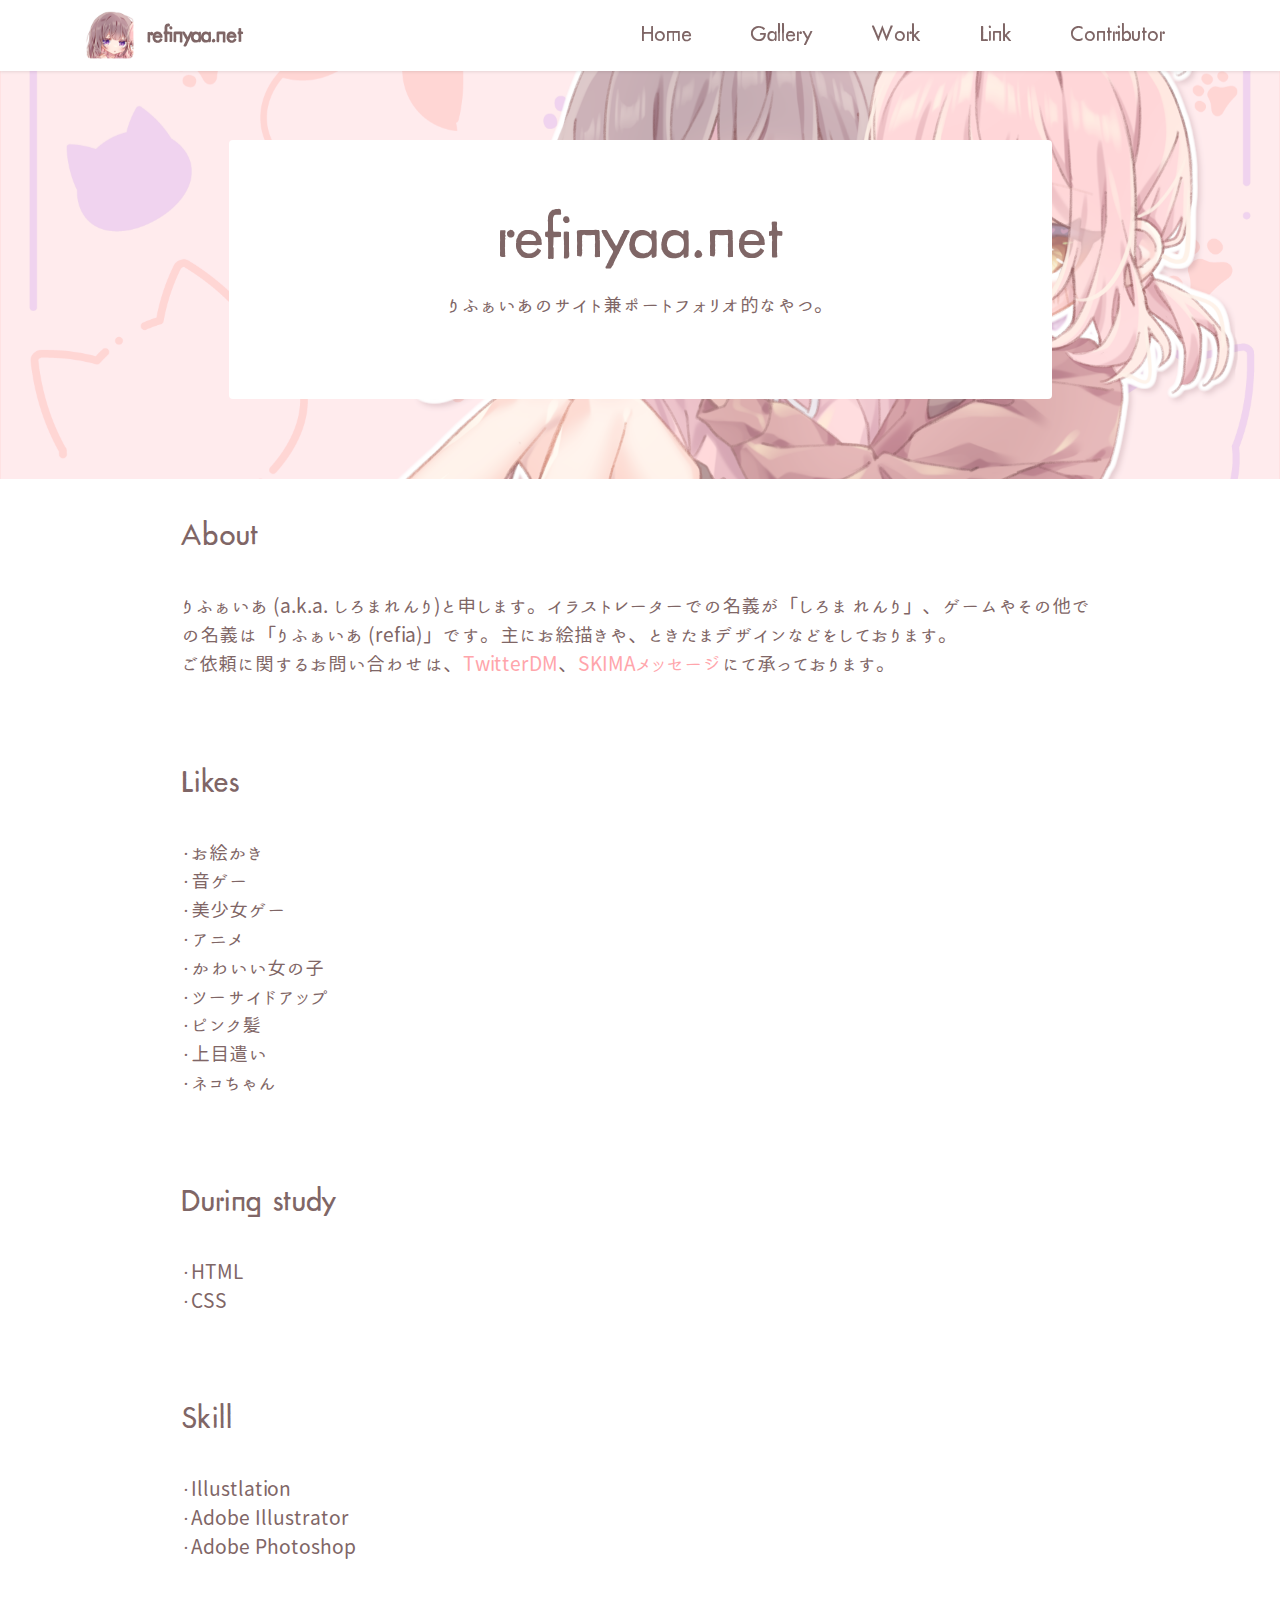
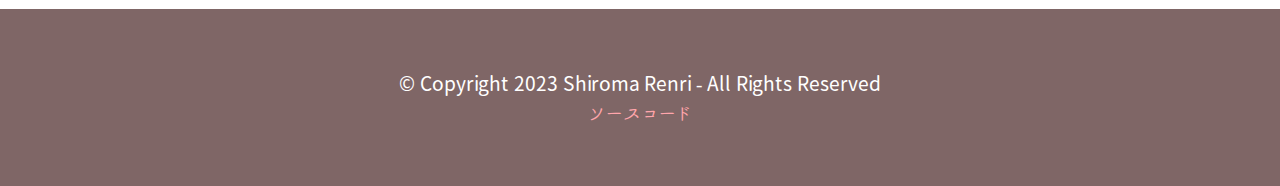
==== commit fadb0037: "fix typo コピーライトの下にソースコードのリンクを" ====
--- a/index.html
+++ b/index.html
@@ -240,7 +240,7 @@
               Skill
             </h4>
             <p class="mbr-text mbr-fonts-style display-7">
-              ・Ilustlation <br />・Adobe Illustrator <br />・Adobe Photoshop
+              ・Illustlation <br />・Adobe Illustrator <br />・Adobe Photoshop
             </p>
           </div>
         </div>
@@ -257,7 +257,12 @@
         <div class="media-container-row align-center mbr-white">
           <div class="col-12">
             <p class="mbr-text mb-0 mbr-fonts-style display-7">
-              © Copyright 2023 Shiroma Renri - All Rights Reserved
+              © Copyright 2023 Shiroma Renri - All Rights Reserved<br /><a
+                href="https://github.com/refia72/refinyaa.net"
+                class="text-primary"
+                target="_blank"
+                >ソースコード</a
+              >
             </p>
           </div>
         </div>
